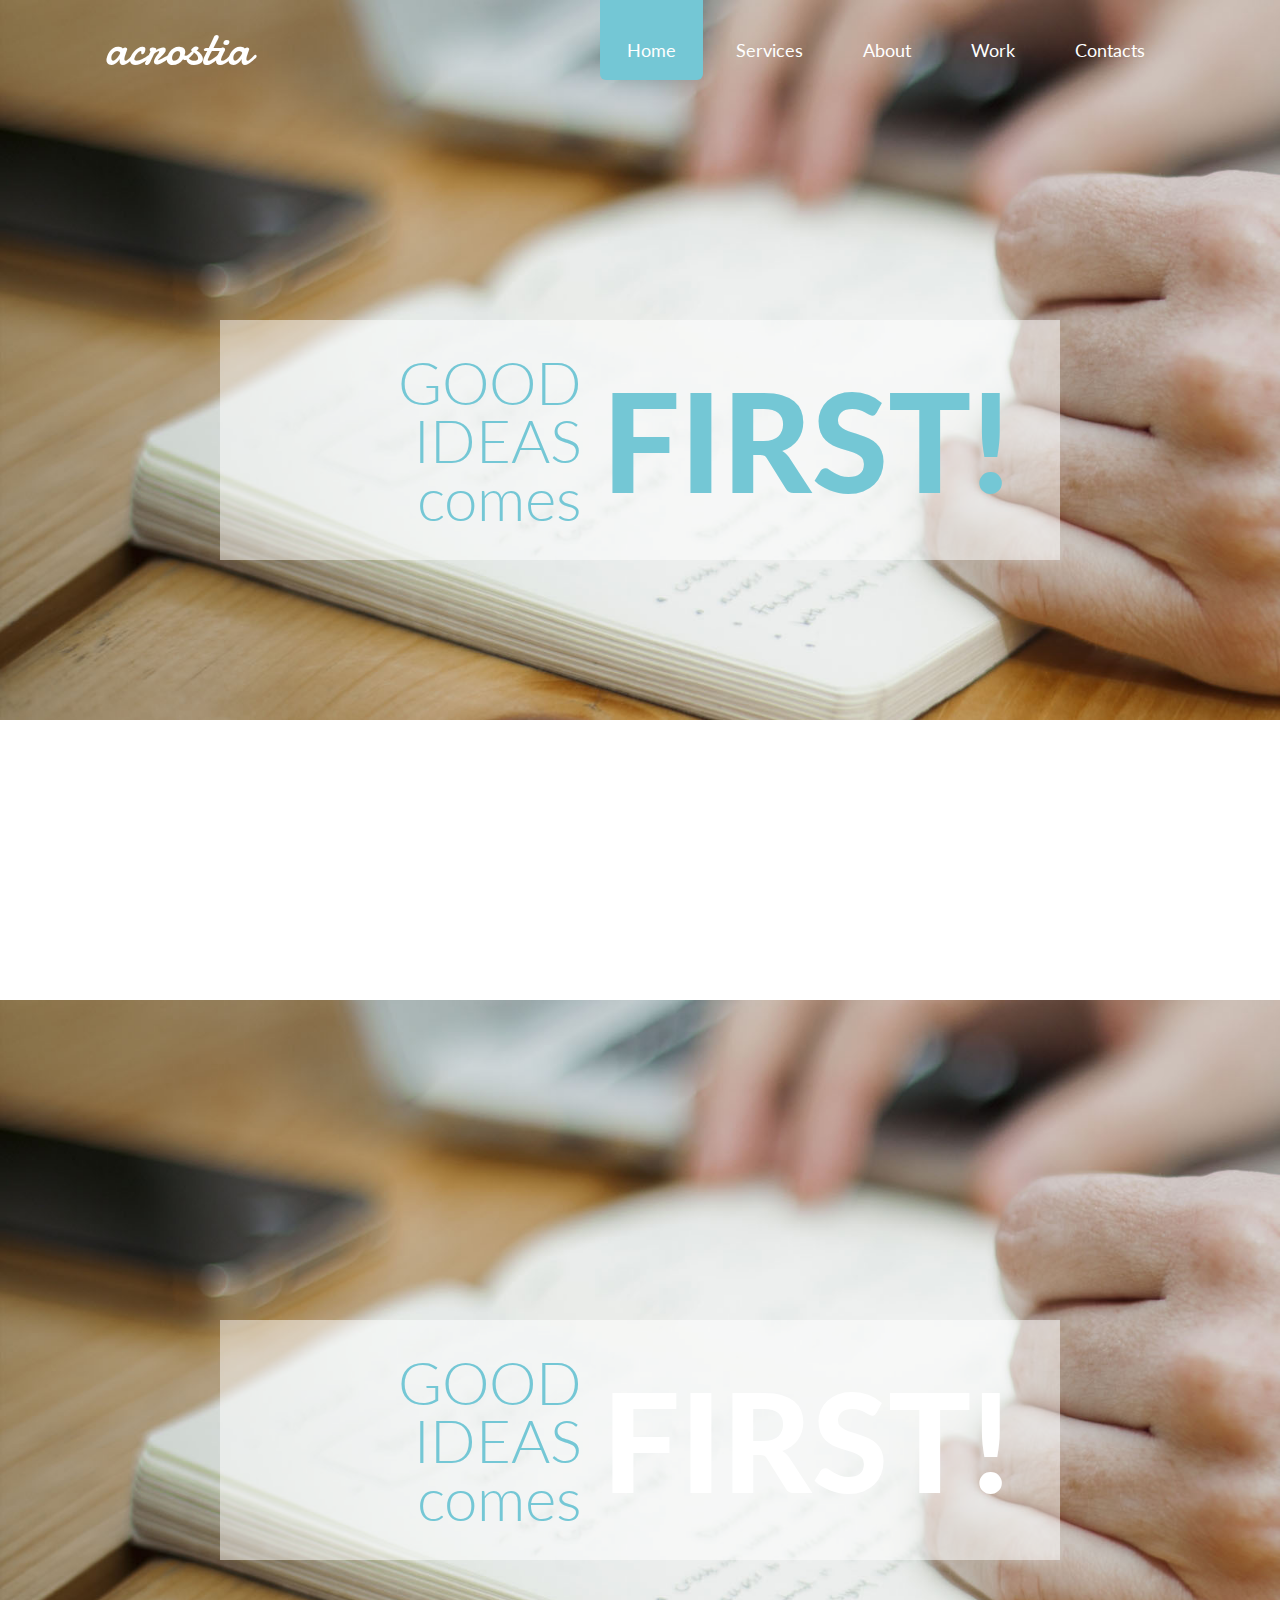
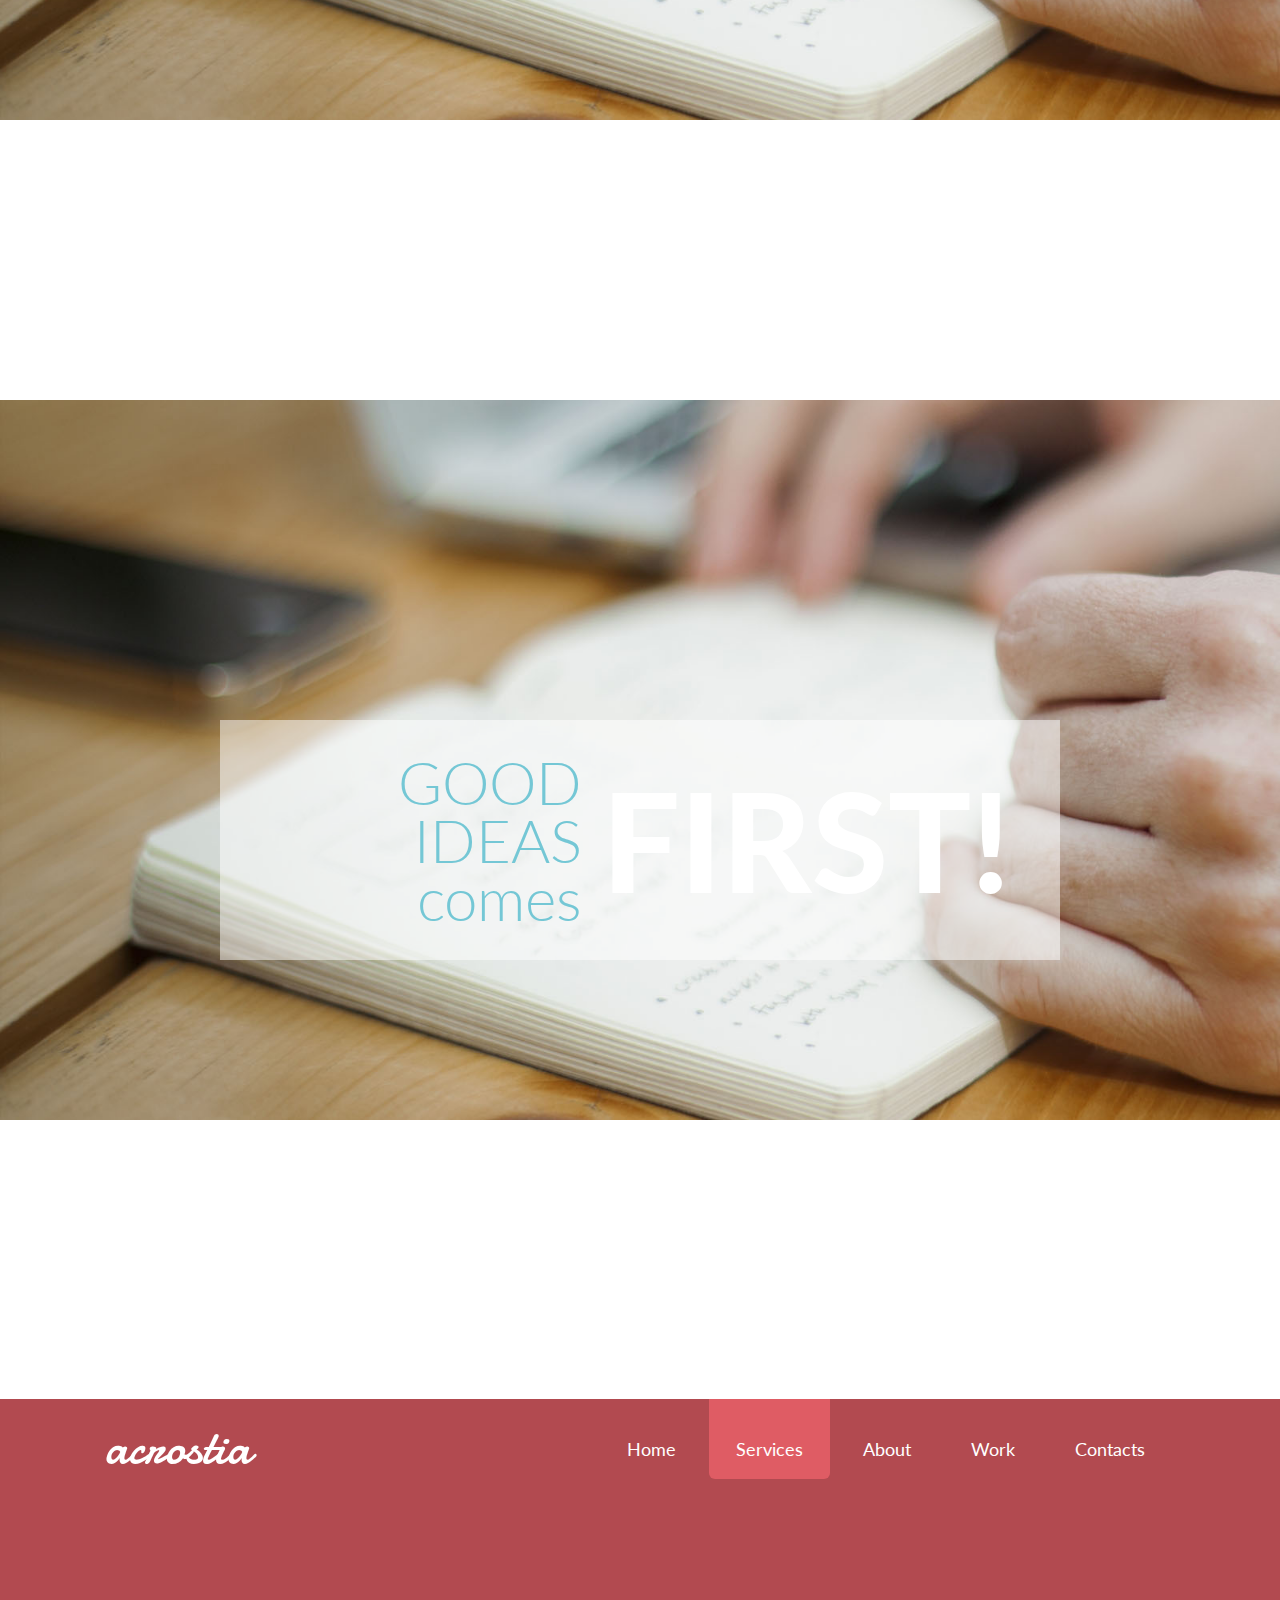
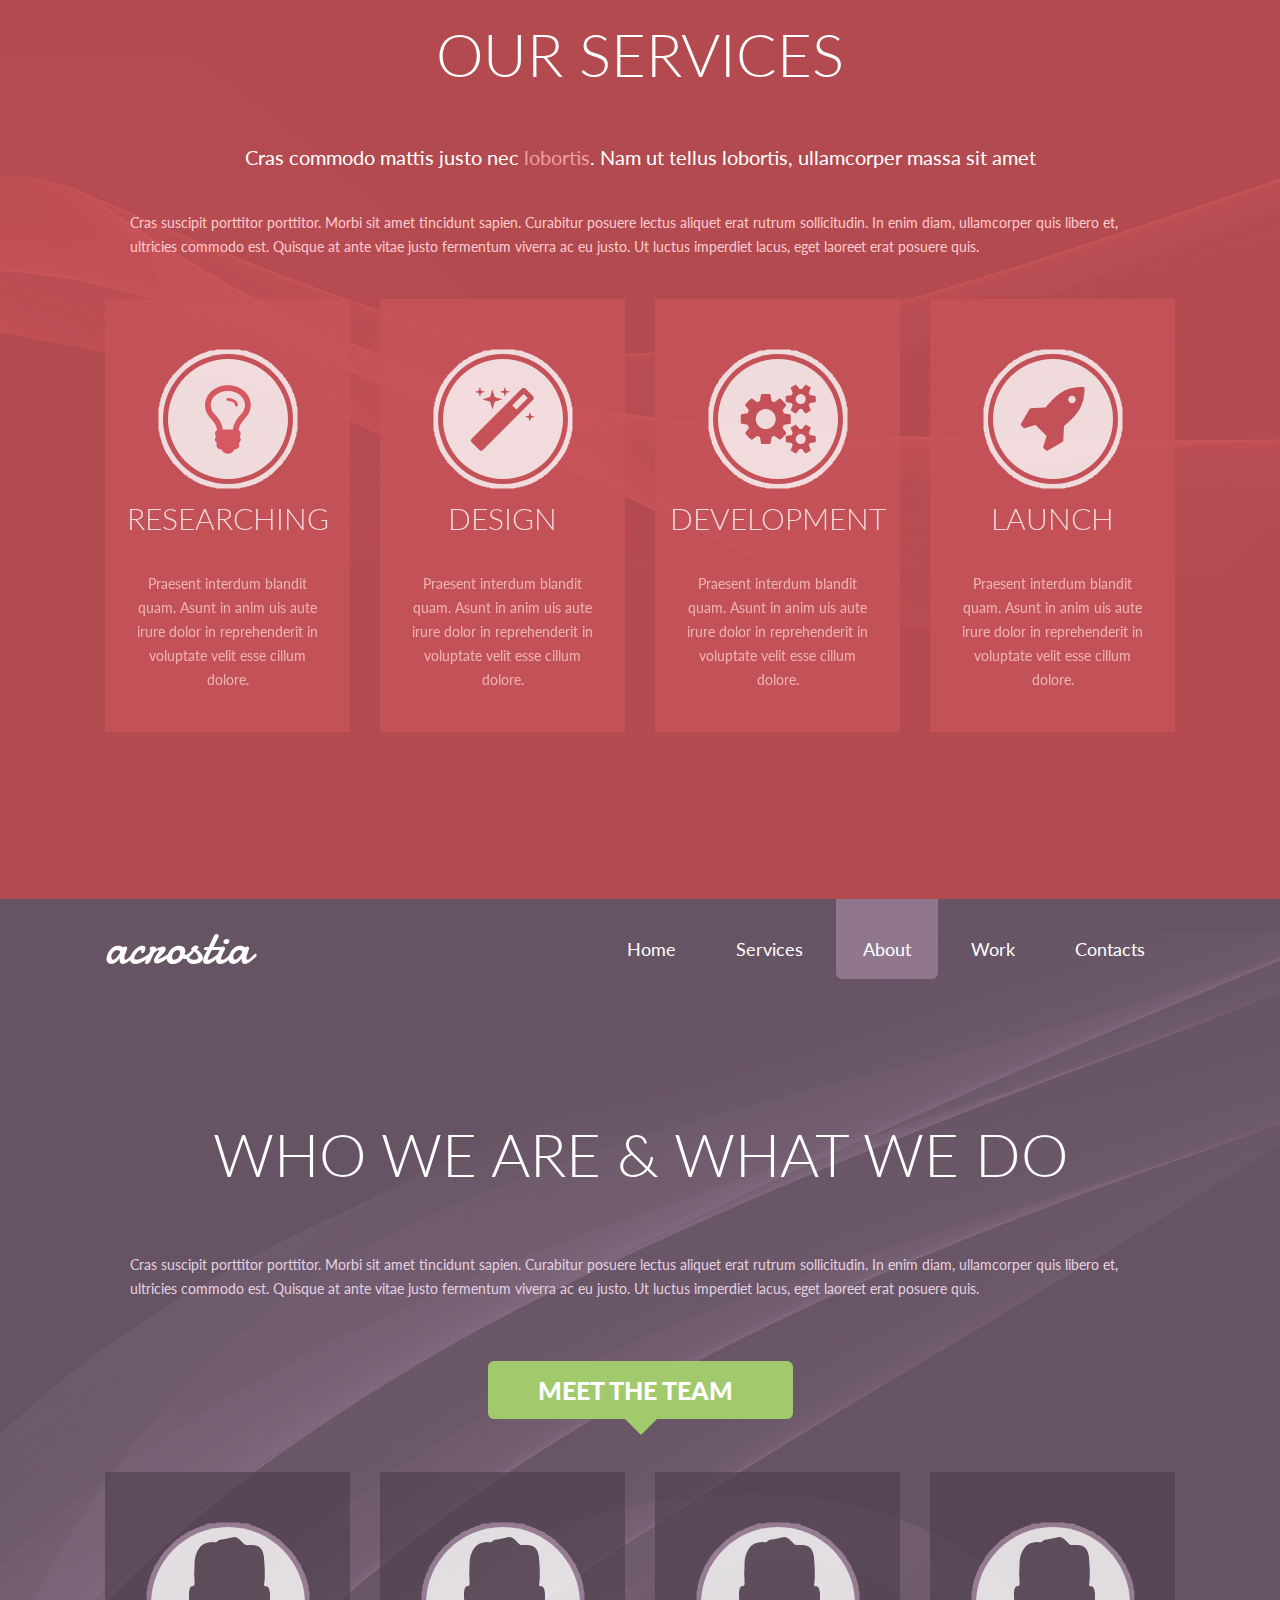
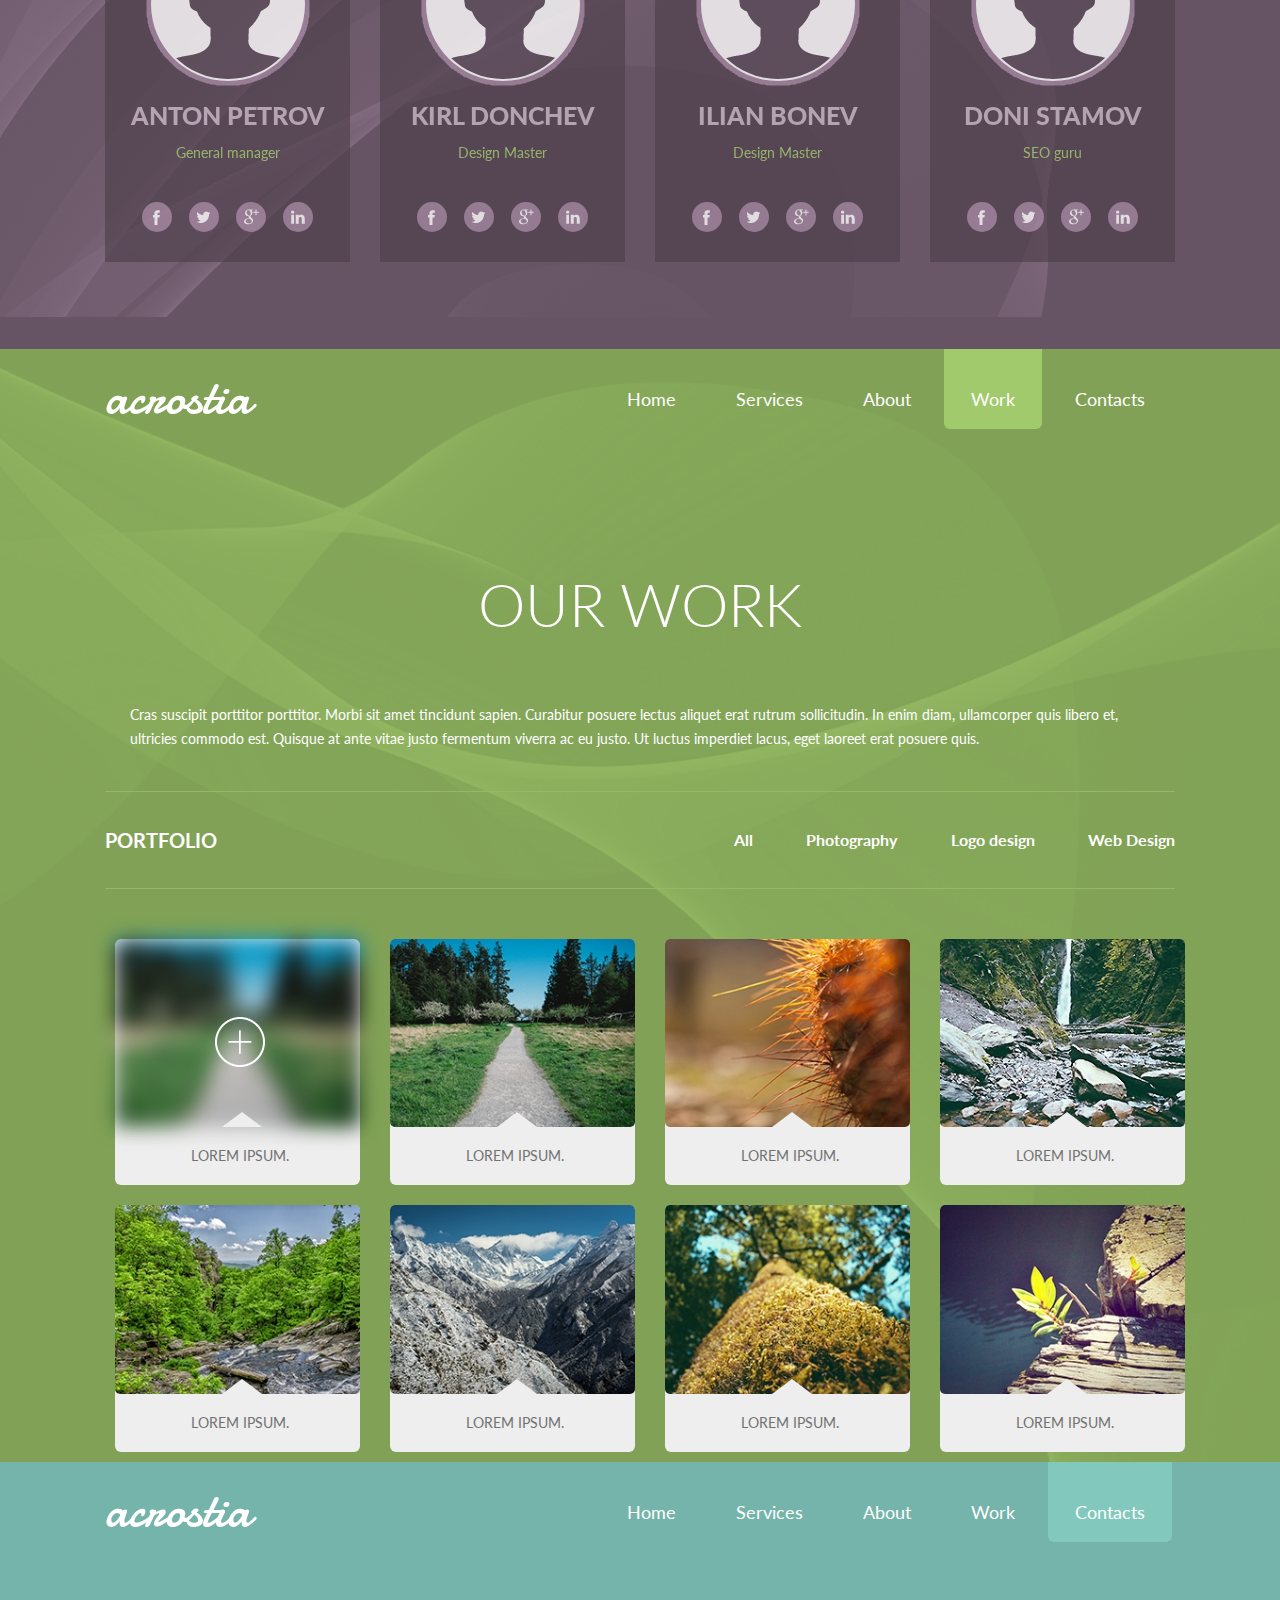
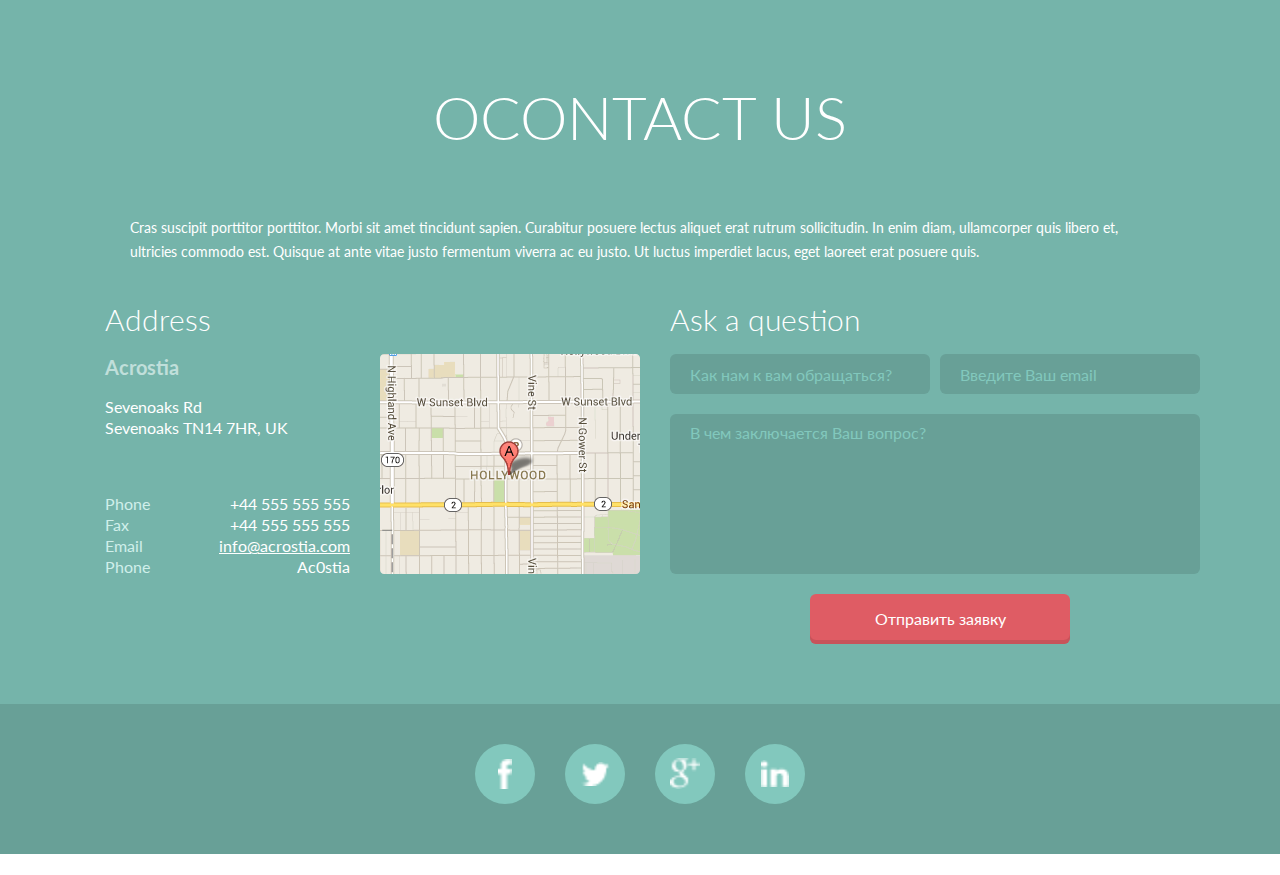
==== index.html @ b00eacca "fist commit" ====
<!doctype html>
<html lang="en">

<head>
    <meta charset="UTF-8">
    <meta name="viewport"
        content="width=device-width, user-scalable=no, initial-scale=1.0, maximum-scale=1.0, minimum-scale=1.0">
    <meta http-equiv="X-UA-Compatible" content="ie=edge">
    <title>Document</title>
    <link rel="stylesheet" href="libs/normalize.css">
    <link rel="stylesheet" href="libs/bootstrap-grid.min.css">
    <link href="https://fonts.googleapis.com/css?family=Damion|Lato:300,400,700,900&display=swap" rel="stylesheet">
    <link rel="stylesheet" href="libs/slick-theme.css">
    <link rel="stylesheet" href="libs/slick.css">
    <!--<link rel="stylesheet" href="libs/bootstrap.min.css">-->
    <link rel="stylesheet" href="css/style.css">
</head>

<body>
    <div class="container container-hero">
        <navbar>
            <div class="logo">acrostia</div>
            <ul class="nav">
                <li class="active1"><a href="" onclick="scrollToThe ('#hero')">Home</a></li>
                <li><a href="" onclick="scrollToThe ('#services')">Services</a></li>
                <li><a href="" onclick="scrollToThe ('#about')">About</a></li>
                <li><a href="" onclick="scrollToThe ('#works')">Work</a></li>
                <li><a href="" onclick="scrollToThe ('#contacts')">Contacts</a></li>
            </ul>
        </navbar>
    </div>
    <div class="carousel">
        <div class="hero" id="hero">
            <div class="container hero-desc-wrap">
                <div class="hero-desc">
                    <div class="hero-desc__left">GOOD IDEAS <br> comes</div>
                    <div class="hero-desc__right" style="color: #74c7d5">FIRST!</div>
                </div>
            </div>
        </div>
        <div class="hero">
            <div class="container hero-desc-wrap">
                <div class="hero-desc">
                    <div class="hero-desc__left">GOOD IDEAS <br> comes</div>
                    <div class="hero-desc__right">FIRST!</div>
                </div>
            </div>
        </div>
        <div class="hero">
            <div class="container hero-desc-wrap">
                <div class="hero-desc">
                    <div class="hero-desc__left">GOOD IDEAS <br> comes</div>
                    <div class="hero-desc__right">FIRST!</div>
                </div>
            </div>
        </div>
    </div>
    </div>
    <section class="services" id="services">
        <div class="container">
            <navbar>
                <div class="logo">acrostia</div>
                <ul class="nav">
                    <li><a href="" onclick="scrollToThe ('#hero')">Home</a></li>
                    <li class="active"><a href="" onclick="scrollToThe ('#services')">Services</a></li>
                    <li><a href="" onclick="scrollToThe ('#about')">About</a></li>
                    <li><a href="" onclick="scrollToThe ('#works')">Work</a></li>
                    <li><a href="" onclick="scrollToThe ('#contacts')">Contacts</a></li>
                </ul>
            </navbar>
        </div>
        <div class="container">
            <div class="section-desc">
                <h1>OUR SERVICES</h1>
                <h3> Cras commodo mattis justo nec <span>lobortis</span>. Nam ut tellus lobortis, ullamcorper massa sit amet
                </h3>
                <p>Cras suscipit porttitor porttitor. Morbi sit amet tincidunt sapien. Curabitur posuere lectus aliquet erat
                    rutrum sollicitudin. In enim diam, ullamcorper quis libero et, ultricies commodo est. Quisque at ante
                    vitae
                    justo fermentum viverra ac eu justo. Ut luctus imperdiet lacus, eget laoreet erat posuere quis.
                </p>
            </div>
            <div class="row">
                <div class="wrap col-sm-3">
                    <div class="serivse-item">
                        <img src="img/lamp.png" alt="lamp">
                        <h2>Researching</h2>
                        <p>Praesent interdum blandit quam. Asunt in anim uis aute irure dolor in reprehenderit in voluptate
                            velit
                            esse
                            cillum dolore.
                        </p>
                    </div>
                </div>
                <div class="wrap col-sm-3">
                    <div class="serivse-item">
                        <img src="img/magic-wand.png" alt="wand">
                        <h2>DESIGN</h2>
                        <p>Praesent interdum blandit quam. Asunt in anim uis aute irure dolor in reprehenderit in voluptate
                            velit
                            esse
                            cillum dolore.
                        </p>
                    </div>
                </div>
                <div class="wrap col-sm-3">
                    <div class="serivse-item">
                        <img src="img/gear.png" alt="gear">
                        <h2>Development</h2>
                        <p>Praesent interdum blandit quam. Asunt in anim uis aute irure dolor in reprehenderit in voluptate
                            velit
                            esse
                            cillum dolore.
                        </p>
                    </div>
                </div>
                <div class="wrap col-sm-3">
                    <div class="serivse-item">
                        <img src="img/rocket.png" alt="rocket">
                        <h2>launch</h2>
                        <p>Praesent interdum blandit quam. Asunt in anim uis aute irure dolor in reprehenderit in voluptate
                            velit
                            esse
                            cillum dolore.
                        </p>
                    </div>
                </div>
            </div>
        </div>
    </section>
    <section class="about" id="about">
        <div class="container">
            <navbar>
                <div class="logo">acrostia</div>
                <ul class="nav">
                    <li><a href="" onclick="scrollToThe ('#hero')">Home</a></li>
                    <li><a href="" onclick="scrollToThe ('#services')">Services</a></li>
                    <li class="active"><a href="" onclick="scrollToThe ('#about')">About</a></li>
                    <li><a href="" onclick="scrollToThe ('#works')">Work</a></li>
                    <li><a href="" onclick="scrollToThe ('#contacts')">Contacts</a></li>
                </ul>
            </navbar>
        </div>
        <div class="container">
            <div class="section-desc">
                <h1>Who we are & what we do</h1>
                <p>Cras suscipit porttitor porttitor. Morbi sit amet tincidunt sapien. Curabitur posuere lectus aliquet erat
                    rutrum sollicitudin. In enim diam, ullamcorper quis libero et, ultricies commodo est. Quisque at ante
                    vitae justo fermentum viverra ac eu justo. Ut luctus imperdiet lacus, eget laoreet erat posuere quis.
                </p>
                <div class="meet">Meet the team</div>
            </div>
            <div class="row">
                <div class="wrap col-sm-3">
                    <div class="serivse-item service-item-about">
                        <div class="guy-img"></div>
                        <h2>Anton Petrov</h2>
                        <span class="role">General manager</span>
                        <div class="link-wrap">
                            <a href="">
                                <div class="link-item facebook"><img src="img/facebook.png" alt=""></div>
                            </a>
                            <a href="">
                                <div class="link-item twit"><img src="img/twit.png" alt=""></div>
                            </a>
                            <a href="">
                                <div class="link-item ggp"><img src="img/ggp.png" alt=""></div>
                            </a>
                            <a href="">
                                <div class="link-item lin"><img src="img/lin.png" alt=""></div>
                            </a>
                        </div>
                    </div>
                </div>
                <div class="wrap col-sm-3">
                    <div class="serivse-item service-item-about">
                        <div class="guy-img"></div>
                        <h2>Kirl DONCHEV</h2>
                        <span class="role">Design Master</span>
                        <div class="link-wrap">
                            <a href="">
                                <div class="link-item facebook"><img src="img/facebook.png" alt=""></div>
                            </a>
                            <a href="">
                                <div class="link-item twit"><img src="img/twit.png" alt=""></div>
                            </a>
                            <a href="">
                                <div class="link-item ggp"><img src="img/ggp.png" alt=""></div>
                            </a>
                            <a href="">
                                <div class="link-item lin"><img src="img/lin.png" alt=""></div>
                            </a>
                        </div>
                    </div>
                </div>
                <div class="wrap col-sm-3">
                    <div class="serivse-item service-item-about">
                        <div class="guy-img"></div>
                        <h2>Ilian Bonev</h2>
                        <span class="role">Design Master</span>
                        <div class="link-wrap">
                            <a href="">
                                <div class="link-item facebook"><img src="img/facebook.png" alt=""></div>
                            </a>
                            <a href="">
                                <div class="link-item twit"><img src="img/twit.png" alt=""></div>
                            </a>
                            <a href="">
                                <div class="link-item ggp"><img src="img/ggp.png" alt=""></div>
                            </a>
                            <a href="">
                                <div class="link-item lin"><img src="img/lin.png" alt=""></div>
                            </a>
                        </div>
                    </div>
                </div>
                <div class="wrap col-sm-3">
                    <div class="serivse-item service-item-about">
                        <div class="guy-img"></div>
                        <h2>Doni Stamov</h2>
                        <span class="role">SEO guru</span>
                        <div class="link-wrap">
                            <a href="">
                                <div class="link-item facebook"><img src="img/facebook.png" alt=""></div>
                            </a>
                            <a href="">
                                <div class="link-item twit"><img src="img/twit.png" alt=""></div>
                            </a>
                            <a href="">
                                <div class="link-item ggp"><img src="img/ggp.png" alt=""></div>
                            </a>
                            <a href="">
                                <div class="link-item lin"><img src="img/lin.png" alt=""></div>
                            </a>
                        </div>
                    </div>
                </div>
            </div>
        </div>
    </section>
    <section class="works" id="works">
        <div class="container">
            <navbar>
                <div class="logo">acrostia</div>
                <ul class="nav">
                    <li><a href="" onclick="scrollToThe ('#hero')">Home</a></li>
                    <li><a href="" onclick="scrollToThe ('#services')">Services</a></li>
                    <li><a href="" onclick="scrollToThe ('#about')">About</a></li>
                    <li class="active"><a href="" onclick="scrollToThe ('#works')">Work</a></li>
                    <li><a href="" onclick="scrollToThe ('#contacts')">Contacts</a></li>
                </ul>
            </navbar>
            <div class="section-desc">
                <h1>our work</h1>
                <p>Cras suscipit porttitor porttitor. Morbi sit amet tincidunt sapien. Curabitur posuere lectus aliquet erat
                    rutrum sollicitudin. In enim diam, ullamcorper quis libero et, ultricies commodo est. Quisque at ante
                    vitae justo fermentum viverra ac eu justo. Ut luctus imperdiet lacus, eget laoreet erat posuere quis.
                </p>
            </div>
            <div class="line"></div>
            <div class="examples">
                <span>PORTFOLIO</span>
                <ul class="category-wrap">
                    <li class="category-item"><a href=""></a> All</li>
                    <li class="category-item">Photography</li>
                    <li class="category-item">Logo design</li>
                    <li class="category-item">Web Design</li>
                </ul>
            </div>
            <div class="line line-end"></div>
            <div class="photo-ex">
                <div class="row">
                    <div class="col-md-3">
                        <div class="work hover">
                            <img src="img/p-work-1.jpg" alt="">
                            <div class="plus">
                                <a href="">
                                    <img src="img/round.png" alt="">
                                </a>
                            </div>
                            <div class="name"><span>Lorem ipsum.</span></div>
                        </div>
                    </div>
                    <div class="col-md-3">
                        <div class="work">
                            <img src="img/p-work-2.jpg" alt="">
                            <div class="name"><span>Lorem ipsum.</span></div>
                        </div>
                    </div>
                    <div class="col-md-3">
                        <div class="work">
                            <img src="img/p-work-3.jpg" alt="">
                            <div class="name"><span>Lorem ipsum.</span></div>
                        </div>
                    </div>
                    <div class="col-md-3">
                        <div class="work">
                            <img src="img/p-work-4.jpg" alt="">
                            <div class="name"><span>Lorem ipsum.</span></div>
                        </div>
                    </div>
                    <div class="col-md-3">
                        <div class="work">
                            <img src="img/p-work-5.jpg" alt="">
                            <div class="name"><span>Lorem ipsum.</span></div>
                        </div>
                    </div>
                    <div class="col-md-3">
                        <div class="work">
                            <img src="img/p-work-6.jpg" alt="">
                            <div class="name"><span>Lorem ipsum.</span></div>
                        </div>
                    </div>
                    <div class="col-md-3">
                        <div class="work">
                            <img src="img/p-work-7.jpg" alt="">
                            <div class="name"><span>Lorem ipsum.</span></div>
                        </div>
                    </div>
                    <div class="col-md-3">
                        <div class="work">
                            <img src="img/p-work-8.jpg" alt="">
                            <div class="name"><span>Lorem ipsum.</span></div>
                        </div>
                    </div>
                </div>
            </div>
        </div>
    </section>
    <section class="contacts" id="contacts">
        <div class="container">
            <navbar>
                <div class="logo">acrostia</div>
                <ul class="nav">
                    <li><a href="" onclick="scrollToThe ('#hero')">Home</a></li>
                    <li><a href="" onclick="scrollToThe ('#services')">Services</a></li>
                    <li><a href="" onclick="scrollToThe ('#about')">About</a></li>
                    <li><a href="" onclick="scrollToThe ('#works')">Work</a></li>
                    <li class="active" onclick="scrollToThe ('#contacts')"><a href="">Contacts</a></li>
                </ul>
            </navbar>
            <div class="section-desc">
                <h1>oCONTACT US</h1>
                <p>Cras suscipit porttitor porttitor. Morbi sit amet tincidunt sapien. Curabitur posuere lectus aliquet erat
                    rutrum sollicitudin. In enim diam, ullamcorper quis libero et, ultricies commodo est. Quisque at ante
                    vitae justo fermentum viverra ac eu justo. Ut luctus imperdiet lacus, eget laoreet erat posuere quis.
                </p>
            </div>
            <div class="row contacts">
                <div class="col-md-3 address">
                    <span>Address</span>
                    <div class="country">Acrostia</div>
                    <div class="main-add">Sevenoaks Rd <br> Sevenoaks TN14 7HR, UK</div>
                    <div class="non-soc">
                        <div class="item">
                            <div class="non-soc-name">Phone</div>
                            <div class="non-soc-value"><a href="tel:+44555555555">+44 555 555 555</a></div>
                        </div>

                        <div class="item">
                            <div class="non-soc-name">Fax</div>
                            <div class="non-soc-value"><a href="tel:+44555555555">+44 555 555 555</a></div>
                        </div>
                        <div class="item">
                            <div class="non-soc-name">Email</div>
                            <div class="non-soc-value emailkek"><a href="mailto:info@acrostia.com">info@acrostia.com</a></div>
                        </div>
                        <div class="item">
                            <div class="non-soc-name">Phone</div>
                            <div class="non-soc-value">Ac0stia</div>
                        </div>
                    </div>
                </div>
                <div class="col-md-3 map"><img src="img/map.png" alt=""></div>

                <div class="col-md-6 form">
                    <!-- Hidden Required Fields -->
                    <input type="hidden" name="project_name" value="Заявка">
                    <input type="hidden" name="admin_email" value="bobisdacool1@yandex.ru">
                    <input type="hidden" name="form_subject" value="Form Subject">
                    <!-- END Hidden Required Fields -->
                    <label for="form">Ask a question</label>
                    <form onsubmit="return false;" name="form" id="form">
                        <div class="two">
                            <input required type="text" class="form-field" name="Name" placeholder="Как нам к вам обращаться?">
                            <input required type="email" class="form-field" name="Email" placeholder="Введите Ваш email">
                        </div>
                        <textarea required class="form-field textarea" name="ques" id="ques" cols="41" rows="10" placeholder="В чем заключается Ваш вопрос?"></textarea>
                        <button class="form-button"><span class="text-button">Отправить заявку</span></button>
                    </form>
                </div>
            </div>
        </div>
    </section>
    <footer class="footer" id="footer">
        <div class="link-wrap">
            <a href="">
                <div class="link-item facebook"><img src="img/facebook.png" alt=""></div>
            </a>
            <a href="">
                <div class="link-item twit"><img src="img/twit.png" alt=""></div>
            </a>
            <a href="">
                <div class="link-item ggp"><img src="img/ggp.png" alt=""></div>
            </a>
            <a href="">
                <div class="link-item lin"><img src="img/lin.png" alt=""></div>
            </a>
        </div>
    </footer>
    <script type="text/javascript" src="libs/jquery-3.4.1.min.js"></script>
    <!--<script type="text/javascript" src="libs/bootstrap.min.js"></script>-->
    <script type="text/javascript" src="libs/slick.min.js"></script>
    <script type="text/javascript" src="js/script.js"></script>
</body>

</html>
---- css/style.css ----
a {
  text-decoration: none;
}

.container-fluid {
  margin: 0;
  padding: 0;
}

li {
  list-style: none;
}

* {
  color: #fff;
}

.section-desc {
  margin-top: 130px;
  margin-bottom: 46px;
  display: -webkit-box;
  display: -ms-flexbox;
  display: flex;
  -webkit-box-pack: center;
      -ms-flex-pack: center;
          justify-content: center;
  -webkit-box-align: center;
      -ms-flex-align: center;
          align-items: center;
  -webkit-box-orient: vertical;
  -webkit-box-direction: normal;
      -ms-flex-direction: column;
          flex-direction: column;
}

.serivse-item {
  background-color: #c8535a;
  opacity: 0.8;
  display: -webkit-box;
  display: -ms-flexbox;
  display: flex;
  -webkit-box-orient: vertical;
  -webkit-box-direction: normal;
      -ms-flex-direction: column;
          flex-direction: column;
  -webkit-box-pack: center;
      -ms-flex-pack: center;
          justify-content: center;
  -webkit-box-align: center;
      -ms-flex-align: center;
          align-items: center;
  text-align: center;
  padding: 0;
  margin-bottom: 130px;
}

.serivse-item img {
  margin-top: 50px;
}

.serivse-item h2 {
  margin: 0;
  font-size: 30px;
  font-weight: 300;
  line-height: 58px;
  text-transform: uppercase;
}

section {
  position: relative;
  bottom: 21px;
}

section h1 {
  text-transform: uppercase;
  font-size: 60px;
  font-weight: 300;
  line-height: 58px;
  margin: 0;
  padding: 0;
  margin-bottom: 45px;
}

section p {
  color: #ffcccf;
  font-size: 14px;
  line-height: 24px;
  font-size: 14px;
  margin: 25px 25px 40px 25px;
}

.container {
  width: 1100px;
  margin: auto;
}

* {
  font-family: 'Lato', sans-serif;
}

navbar {
  display: -webkit-box;
  display: -ms-flexbox;
  display: flex;
  -webkit-box-pack: justify;
      -ms-flex-pack: justify;
          justify-content: space-between;
  -webkit-box-align: center;
      -ms-flex-align: center;
          align-items: center;
}

.logo {
  font-family: 'Damion', cursive;
  font-size: 50px;
  font-weight: 400;
  line-height: 60px;
  color: #ffffff;
}

.nav {
  display: -webkit-box;
  display: -ms-flexbox;
  display: flex;
  -webkit-box-pack: center;
      -ms-flex-pack: center;
          justify-content: center;
  -webkit-box-align: center;
      -ms-flex-align: center;
          align-items: center;
  padding: 9px 0 0 0;
}

.nav li {
  font-size: 18px;
  line-height: 60px;
  font-weight: 400;
}

.container-hero {
  z-index: 999;
  position: absolute;
  left: 0;
  right: 0;
  margin: auto;
  height: 20px;
}

.nav li {
  -webkit-transition: 0.3s;
  transition: 0.3s;
  border-bottom-left-radius: 6px;
  border-bottom-right-radius: 6px;
  padding: 100px 27px 0 27px;
  margin: 0 3px;
  margin-top: -25px;
  padding-top: 20px;
}

.nav .active1, .nav li:hover:nth-child(1) {
  background-color: #74c7d5;
}

.nav .active2, .nav li:hover:nth-child(2) {
  background-color: #df5c64;
}

.nav .active3, .nav li:hover:nth-child(3) {
  background-color: #91778e;
}

.nav .active4, .nav li:hover:nth-child(4) {
  background-color: #a1ca6c;
}

.nav .active5, .nav li:hover:nth-child(5) {
  background-color: #82c8bd;
}

.hero {
  height: 1000px;
  width: 100%;
  background: url("../img/hero-bg.jpg") no-repeat;
  background-size: 100%;
}

.active-hero {
  background-color: #74c7d5;
}

.hero-desc {
  padding: 33px 50px;
  margin-top: 320px;
  width: 840px;
  display: -webkit-box;
  display: -ms-flexbox;
  display: flex;
  -webkit-box-pack: center;
      -ms-flex-pack: center;
          justify-content: center;
  -webkit-box-align: center;
      -ms-flex-align: center;
          align-items: center;
  background-color: rgba(255, 255, 255, 0.5);
}

.hero-desc-wrap {
  display: -webkit-box;
  display: -ms-flexbox;
  display: flex;
  -webkit-box-pack: center;
      -ms-flex-pack: center;
          justify-content: center;
  -webkit-box-align: center;
      -ms-flex-align: center;
          align-items: center;
  color: #74c7d5 !important;
}

.hero-desc__left {
  text-align: right;
  line-height: 58px;
  font-size: 60px;
  font-weight: 300;
  margin-right: 20px;
  color: #74c7d5 !important;
}

.hero-desc__right {
  text-transform: uppercase;
  line-height: 138.48px;
  font-weight: 900;
  font-size: 138px;
}

.slick-arrow {
  z-index: 90;
  font-size: 50px;
}

.slick-prev:before, .slick-next:before {
  position: relative;
  font-size: 50px;
  height: auto;
  width: auto;
}

.slick-prev:before {
  left: 50px;
}

.slick-next:before {
  right: 70px;
}

.slick-dots li button::before {
  font-size: 30px;
  color: rgba(68, 68, 68, 0.7);
}

.slick-dots li button:hover:before,
.slick-dots li button:focus:before {
  color: #74c7d5;
}

.slick-dots li.slick-active button:before {
  color: #74c7d5;
}

.slick-dots {
  position: relative;
  bottom: 180px;
}

.slick-dots li {
  margin: 0px 20px;
}

.slick-dotted.slick-slider {
  margin-bottom: 0;
}

#services {
  height: 1100px;
  background-color: #b24a50;
  background-image: url(../img/services-bg.png);
  background-repeat: no-repeat;
  background-position: center;
  position: relative;
  bottom: 21px;
}

#services h3 {
  margin: 0;
  padding: 0;
  font-size: 20px;
  font-weight: 400;
  line-height: 58px;
}

#services span {
  color: #ec9da2;
}

#services navbar {
  margin-top: 20px;
}

#services .active {
  background-color: #df5c64;
}

.row {
  display: -webkit-box;
  display: -ms-flexbox;
  display: flex;
}

.about {
  height: 1050px;
  background-color: #665464;
  background-image: url(../img/about-bg.png);
  background-repeat: no-repeat;
  background-position: center;
  position: relative;
  bottom: 21px;
}

.about .active {
  background-color: #91778e;
}

.about h1 {
  text-transform: uppercase;
  font-size: 60px;
  font-weight: 300;
  line-height: 58px;
  margin: 0;
  padding: 0;
  margin-bottom: 45px;
}

.about h3 {
  margin: 0;
  padding: 0;
  font-size: 20px;
  font-weight: 400;
  line-height: 58px;
}

.about p {
  color: #e6d1e3;
  line-height: 24px;
  font-size: 14px;
  font-weight: 400;
  margin-bottom: 60px;
}

.service-item-about {
  background-color: rgba(77, 63, 75, 0.8);
}

.meet::after {
  position: relative;
  content: '';
  width: 0;
  height: 0;
  border: 30px solid transparent;
  border-top-color: #a1ca6c;
  top: 60px;
  right: 122px;
}

.section-desc {
  margin-bottom: 0;
}

.meet {
  border-radius: 6px;
  padding-left: 50px;
  background-color: #a1ca6c;
  font-size: 25px;
  font-weight: 900;
  line-height: 58px;
  text-align: center;
  text-transform: uppercase;
  margin: 0 auto;
  margin-bottom: 53px;
}

#about h2 {
  text-transform: uppercase;
  line-height: 58px;
  font-weight: 900;
  font-size: 25px;
  color: #c7b6c5;
  -webkit-transition: 0.3s;
  transition: 0.3s;
}

#about .guy-img {
  top: 50px;
  width: 164px;
  height: 164px;
  background-image: url("../img/guy-passive.png");
  background-repeat: no-repeat;
  background-size: auto;
  background-position: center;
  z-index: 2;
  -webkit-transition: 0.3s;
  transition: 0.3s;
}

#about .twit:hover {
  background-color: #74c7d5;
}

#about .ggp:hover {
  background-color: #df5c64;
}

#about .lin:hover {
  background-color: #3e61af;
}

#about .facebook:hover {
  background-color: #4f689e;
}

#about .service-item-about:hover span {
  color: #ff8973;
}

#about .service-item-about:hover h2 {
  color: #fff;
}

#about .service-item-about:hover .guy-img {
  background-image: url("../img/guy-active.png");
}

.service-item-about {
  padding-top: 50px;
}

.service-item-about span {
  line-height: 58px;
  font-weight: 400;
  font-size: 14px;
  color: #a1ca6c;
  margin: 0 10px;
  position: relative;
  bottom: 20px;
  -webkit-transition: 0.3s;
  transition: 0.3s;
}

.service-item-about .link-wrap {
  width: 70%;
  display: -webkit-box;
  display: -ms-flexbox;
  display: flex;
  -webkit-box-pack: justify;
      -ms-flex-pack: justify;
          justify-content: space-between;
  -webkit-box-align: center;
      -ms-flex-align: center;
          align-items: center;
  margin-bottom: 30px;
}

.service-item-about .link-item {
  width: 30px;
  height: 30px;
  border-radius: 50%;
  background-color: #a1859e;
  display: -webkit-box;
  display: -ms-flexbox;
  display: flex;
  -webkit-box-pack: center;
      -ms-flex-pack: center;
          justify-content: center;
  -webkit-box-align: center;
      -ms-flex-align: center;
          align-items: center;
  text-align: center;
  -webkit-box-orient: vertical;
  -webkit-box-direction: normal;
      -ms-flex-direction: column;
          flex-direction: column;
  -webkit-transition: 0.3s;
  transition: 0.3s;
}

.service-item-about .link-item img {
  margin: 0;
}

.works {
  background-color: #81a256;
  background-image: url("../img/works-bg.png");
  min-height: 1050px;
  background-repeat: no-repeat;
  background-position: center;
  position: relative;
  bottom: 21px;
}

.works .active {
  background-color: #a1ca6c;
}

.works p {
  color: #fff;
}

.line {
  width: 100%;
  height: 1px;
  background-color: #94b963;
}

.examples {
  margin: 20px 0;
  display: -webkit-box;
  display: -ms-flexbox;
  display: flex;
  -webkit-box-align: center;
      -ms-flex-align: center;
          align-items: center;
  -webkit-box-pack: justify;
      -ms-flex-pack: justify;
          justify-content: space-between;
}

.examples span {
  text-transform: uppercase;
  font-size: 20px;
  line-height: 24px;
  font-weight: 700;
}

.category-wrap {
  width: 45%;
  display: -webkit-box;
  display: -ms-flexbox;
  display: flex;
  -webkit-box-pack: justify;
      -ms-flex-pack: justify;
          justify-content: space-between;
  -webkit-box-align: center;
      -ms-flex-align: center;
          align-items: center;
}

.category-item {
  font-size: 16px;
  font-weight: 700;
  line-height: 24px;
}

.photo-ex .work {
  margin: 10px;
  background-color: #fff;
  border-radius: 6px;
  display: -webkit-box;
  display: -ms-flexbox;
  display: flex;
  -webkit-box-orient: vertical;
  -webkit-box-direction: normal;
      -ms-flex-direction: column;
          flex-direction: column;
  -webkit-box-pack: center;
      -ms-flex-pack: center;
          justify-content: center;
  -webkit-box-align: center;
      -ms-flex-align: center;
          align-items: center;
  text-align: center;
  -ms-flex-line-pack: center;
      align-content: center;
  width: 100%;
  background-color: #eeeeee;
}

.photo-ex .work img {
  border-radius: 5px;
  max-width: 100%;
}

.photo-ex .work .name, .photo-ex .work span {
  color: #727272;
  font-size: 14px;
  font-weight: 400;
  line-height: 58px;
  text-align: center;
  text-transform: uppercase;
}

.photo-ex .work span {
  margin: 0 auto;
  text-align: center;
  position: relative;
  left: 22px;
}

.photo-ex .name::after {
  position: relative;
  content: '';
  width: 0;
  height: 0;
  border-bottom: 15px solid #eeeeee;
  border-left: 20px solid transparent;
  border-right: 20px solid transparent;
  bottom: 52px;
  right: 45px;
}

.work.hover img {
  -webkit-filter: blur(10px);
          filter: blur(10px);
}

.plus {
  z-index: 30;
  position: absolute;
  bottom: 125px;
  left: 125px;
}

.plus img {
  -webkit-filter: blur(0) !important;
          filter: blur(0) !important;
}

.line-end {
  margin-bottom: 40px;
}

.contacts {
  background-color: #75b4aa;
}

.contacts p {
  color: #fff;
}

.contacts .active {
  background-color: #82c8bd;
}

.item {
  width: 100%;
  display: -webkit-box;
  display: -ms-flexbox;
  display: flex;
  -webkit-box-pack: justify;
      -ms-flex-pack: justify;
          justify-content: space-between;
  -webkit-box-align: center;
      -ms-flex-align: center;
          align-items: center;
}

.form-field {
  border: none;
  border-radius: 6px;
  resize: none;
  background-color: #68a097;
  outline: none;
  outline-color: #fff;
  -webkit-transition: 0.3s;
  transition: 0.3s;
  width: 260px;
  height: 40px;
  margin: 0 10px 20px 0;
  color: #fff;
  padding-left: 20px;
}

.form-field:focus {
  color: #74c7d5;
  background-color: #fff;
}

.form-field::-webkit-input-placeholder {
  color: #82c8bd;
}

.form-field:-ms-input-placeholder {
  color: #82c8bd;
}

.form-field::-ms-input-placeholder {
  color: #82c8bd;
}

.form-field::placeholder {
  color: #82c8bd;
}

.two {
  display: -webkit-box;
  display: -ms-flexbox;
  display: flex;
  margin-top: 20px;
}

form {
  margin-left: 50px;
  display: -webkit-box;
  display: -ms-flexbox;
  display: flex;
  -webkit-box-pack: center;
      -ms-flex-pack: center;
          justify-content: center;
  -webkit-box-align: center;
      -ms-flex-align: center;
          align-items: center;
  -webkit-box-orient: vertical;
  -webkit-box-direction: normal;
      -ms-flex-direction: column;
          flex-direction: column;
}

.textarea {
  width: 530px;
  height: 160px;
  padding-top: 10px;
}

.textarea:focus {
  background-color: #fff;
}

.form-button {
  border: none;
  background-color: #df5c64;
  border-radius: 6px;
  -webkit-box-shadow: inset 0 -4px 0 rgba(178, 74, 80, 0.5);
          box-shadow: inset 0 -4px 0 rgba(178, 74, 80, 0.5);
  width: 260px;
  height: 50px;
}

.map {
  margin-top: 50px;
}

.form {
  height: 400px;
}

.form label {
  margin-left: 15px;
  line-height: 30px;
  font-weight: 300;
  font-size: 30px;
}

.address a {
  cursor: default;
}

.address span {
  line-height: 30px;
  font-weight: 300;
  font-size: 30px;
  margin-bottom: 25px;
}

.address .country {
  margin-top: 25px;
  margin-bottom: 20px;
  line-height: 16.8px;
  font-weight: 700;
  color: #c0dfda;
  font-size: 20px;
}

.address .main-add {
  line-height: 21px;
  font-weight: 400;
  font-size: 16px;
  margin-bottom: 55px;
}

.emailkek {
  text-decoration: underline;
}

.non-soc-name, .non-soc-value {
  color: #d0efea;
  font-size: 16px;
  font-weight: 400;
  line-height: 21px;
}

.non-soc-value {
  color: #ffffff;
}

.footer {
  height: 150px;
  width: 100%;
  background-color: #68a097;
  position: relative;
  bottom: 21px;
}

.footer .link-wrap {
  margin: 0 auto;
  width: 360px;
  padding-top: 40px;
  display: -webkit-box;
  display: -ms-flexbox;
  display: flex;
  -ms-flex-pack: distribute;
      justify-content: space-around;
  -webkit-box-align: center;
      -ms-flex-align: center;
          align-items: center;
  text-align: center;
}

.footer .link-item {
  background-color: #82c8bd;
  border-radius: 50%;
  height: 60px;
  width: 60px;
  display: -webkit-box;
  display: -ms-flexbox;
  display: flex;
  -webkit-box-pack: center;
      -ms-flex-pack: center;
          justify-content: center;
  -webkit-box-align: center;
      -ms-flex-align: center;
          align-items: center;
  text-align: center;
  -webkit-box-orient: vertical;
  -webkit-box-direction: normal;
      -ms-flex-direction: column;
          flex-direction: column;
}

.footer .twit img {
  width: 29px;
  height: 24px;
}

.footer .ggp img {
  width: 30px;
  height: 31px;
}

.footer .lin img {
  width: 28px;
  height: 27px;
}

.footer .facebook img {
  width: 14px;
  height: 30px;
}
/*# sourceMappingURL=style.css.map */
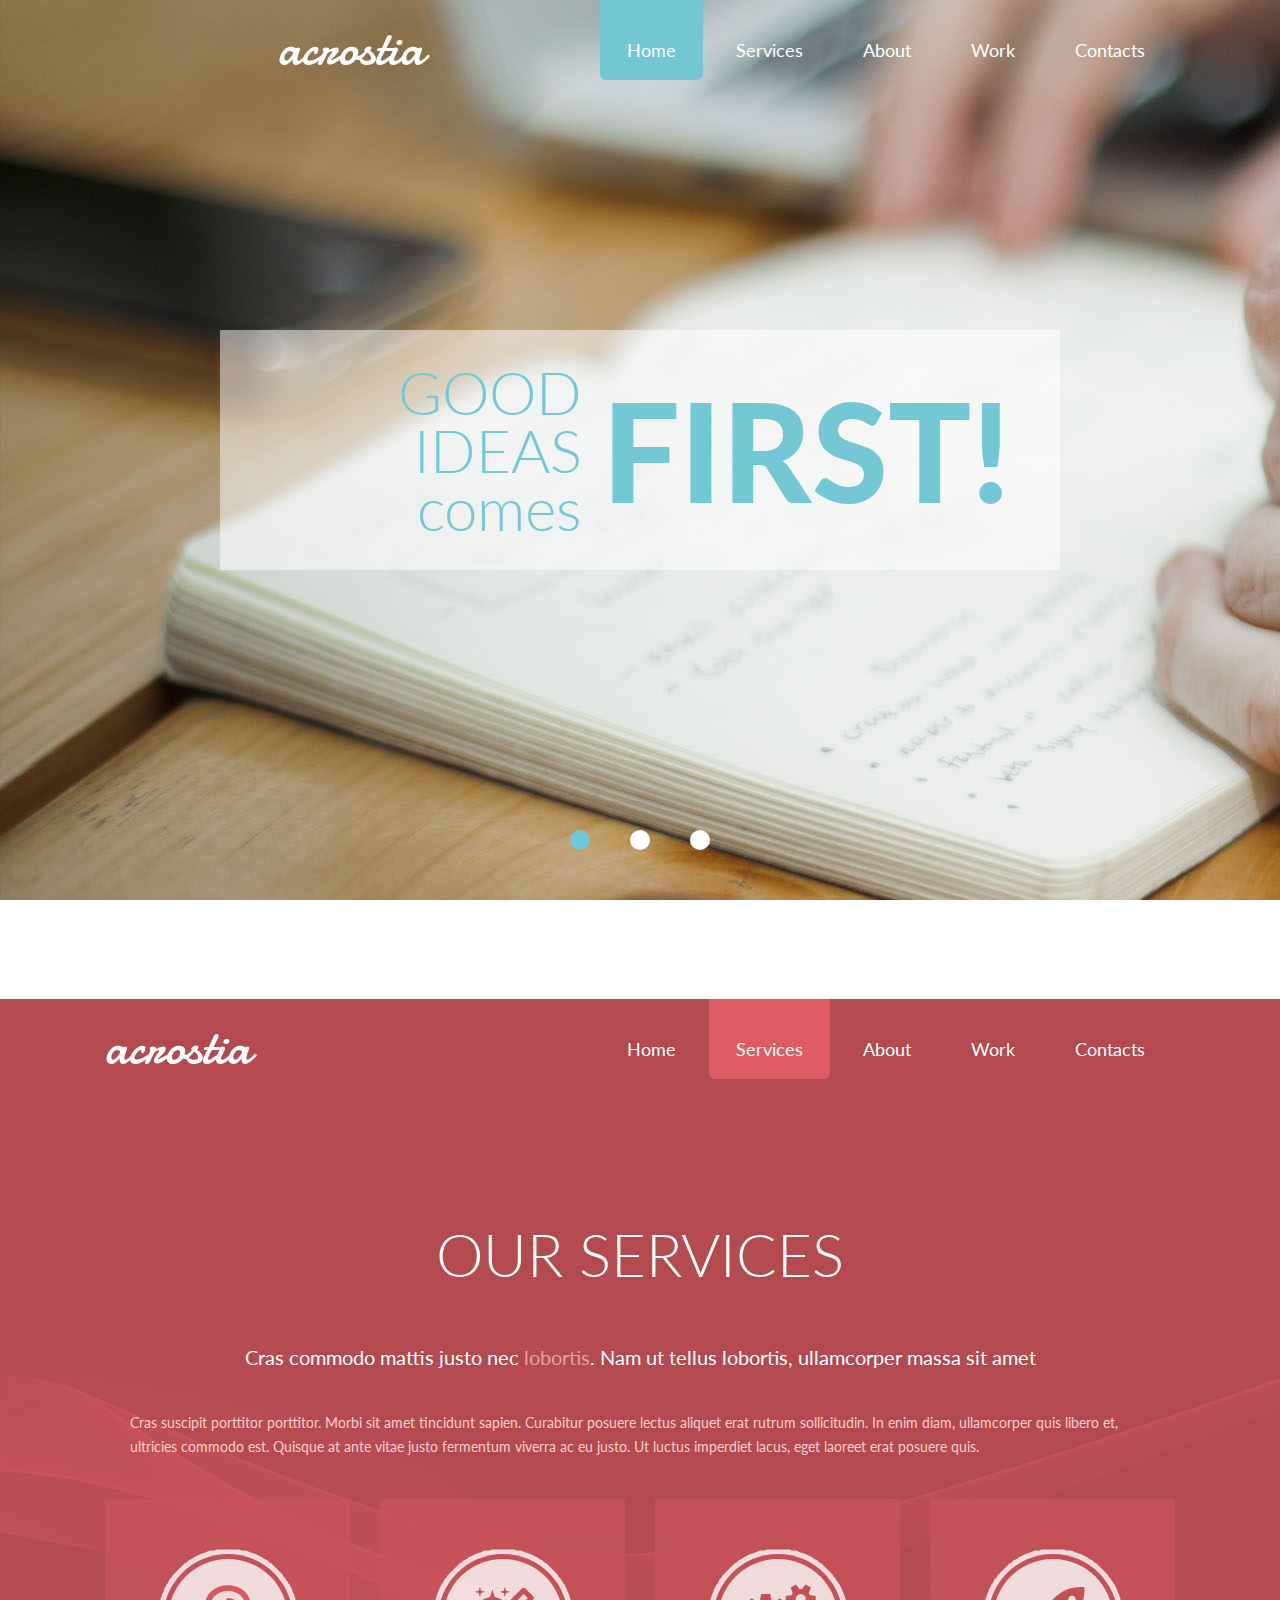
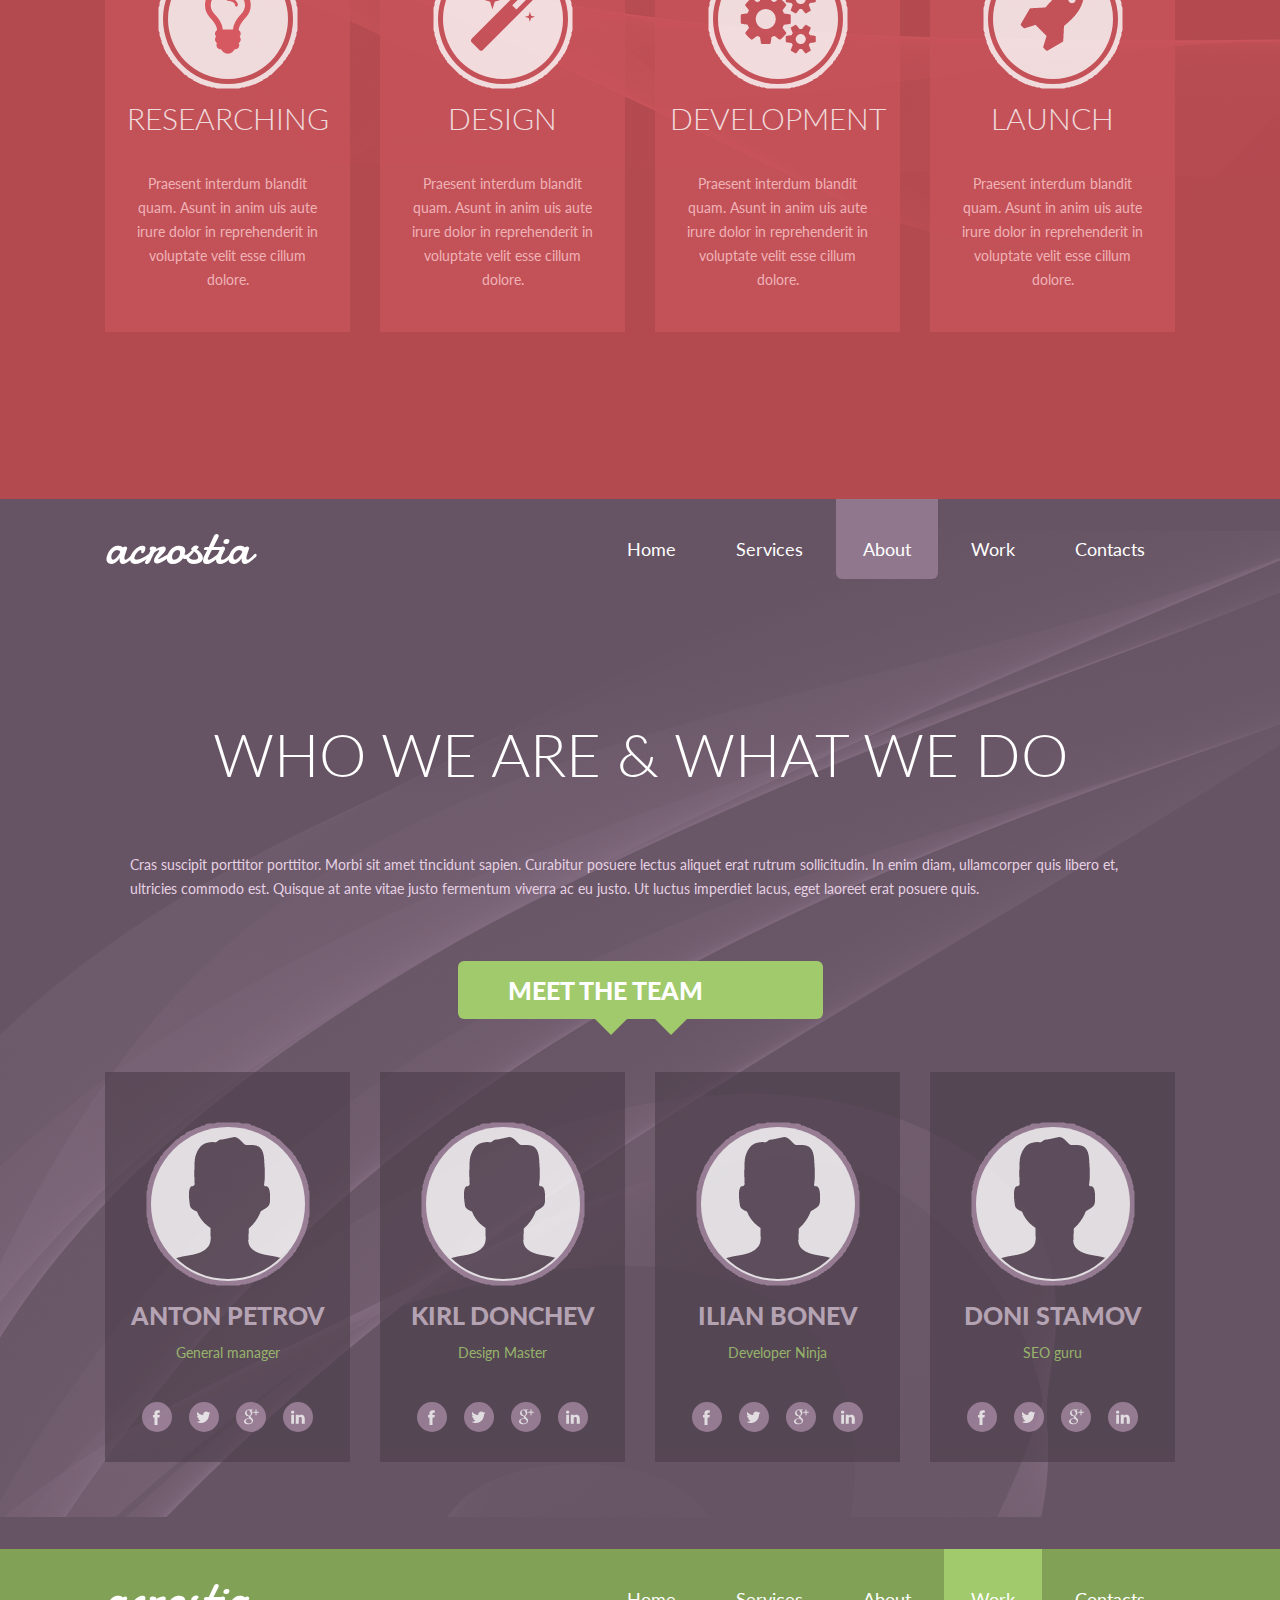
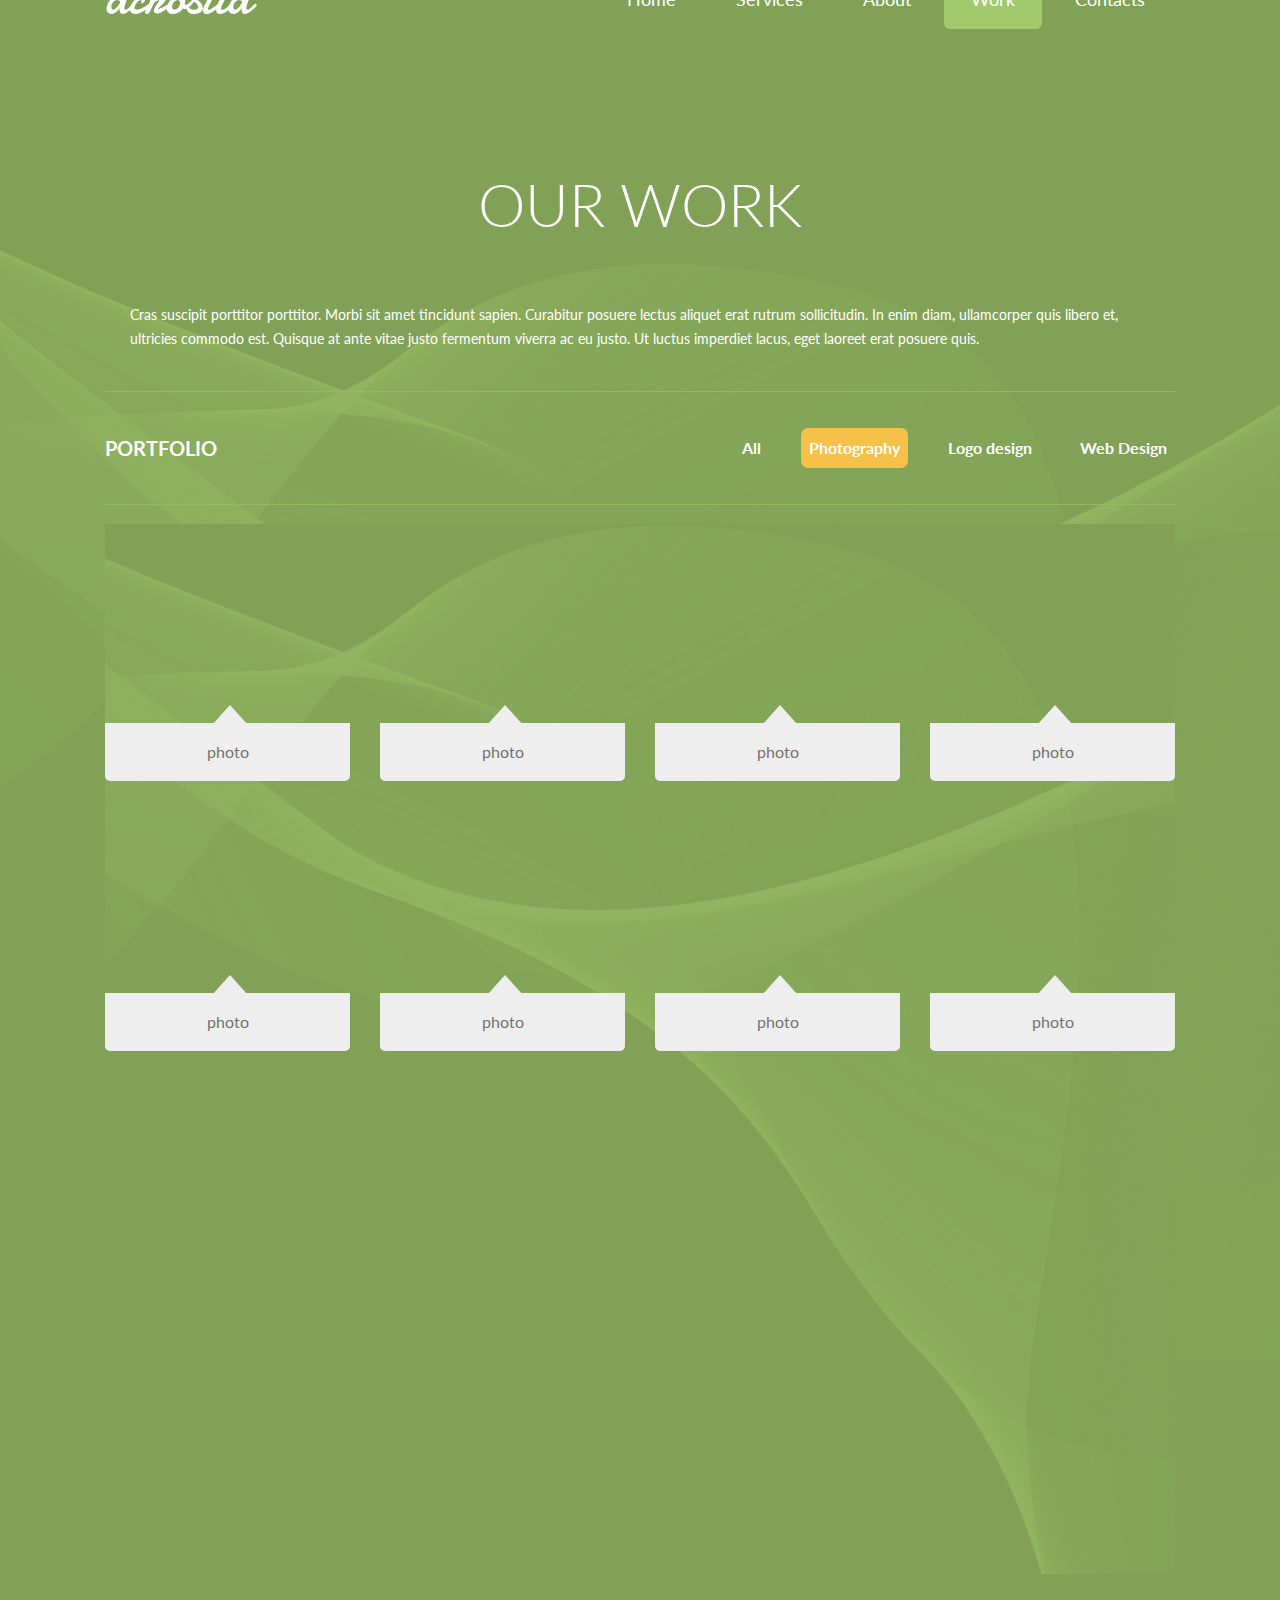
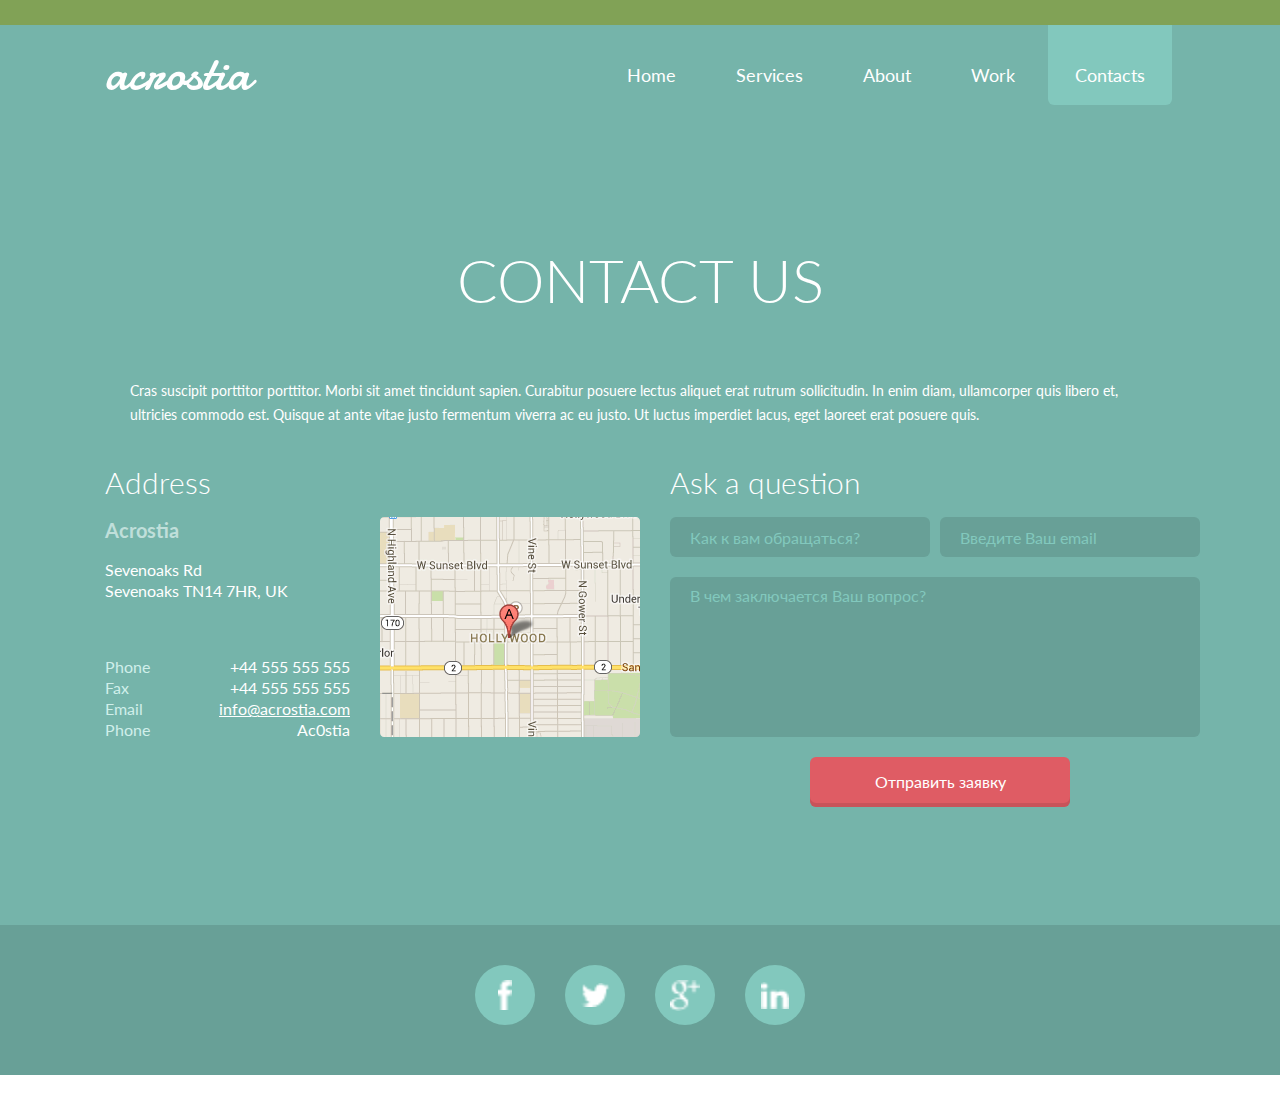
==== commit b3bd74a2: "it is done" ====
--- a/index.html
+++ b/index.html
@@ -9,52 +9,59 @@
     <title>Document</title>
     <link rel="stylesheet" href="libs/normalize.css">
     <link rel="stylesheet" href="libs/bootstrap-grid.min.css">
+
     <link href="https://fonts.googleapis.com/css?family=Damion|Lato:300,400,700,900&display=swap" rel="stylesheet">
     <link rel="stylesheet" href="libs/slick-theme.css">
     <link rel="stylesheet" href="libs/slick.css">
-    <!--<link rel="stylesheet" href="libs/bootstrap.min.css">-->
+    <!-- <link rel="stylesheet" href="https://cdnjs.cloudflare.com/ajax/libs/fotorama/4.6.4/fotorama.min.css">     -->
+    <!-- <link rel="stylesheet" href="libs/bootstrap.min.css"> -->
     <link rel="stylesheet" href="css/style.css">
+    <link rel="stylesheet" href="sass/style.css">
+
 </head>
 
 <body>
     <div class="container container-hero">
-        <navbar>
+        <navbar class="navbar-main">
+            <a href="" class="btn-wrap"><span class="menu-btn"></span></a>
             <div class="logo">acrostia</div>
             <ul class="nav">
-                <li class="active1"><a href="" onclick="scrollToThe ('#hero')">Home</a></li>
-                <li><a href="" onclick="scrollToThe ('#services')">Services</a></li>
-                <li><a href="" onclick="scrollToThe ('#about')">About</a></li>
-                <li><a href="" onclick="scrollToThe ('#works')">Work</a></li>
-                <li><a href="" onclick="scrollToThe ('#contacts')">Contacts</a></li>
+                <li class="active1" data-number="1"><a href="" onclick="scrollToThe ('#hero')">Home</a></li>
+                <li data-number="2"><a href="" onclick="scrollToThe ('#services')">Services</a></li>
+                <li data-number="3"><a href="" onclick="scrollToThe ('#about')">About</a></li>
+                <li data-number="4"><a href="" onclick="scrollToThe ('#works')">Work</a></li>
+                <li data-number="5"><a href="" onclick="scrollToThe ('#contacts')">Contacts</a></li>
             </ul>
         </navbar>
     </div>
-    <div class="carousel">
-        <div class="hero" id="hero">
-            <div class="container hero-desc-wrap">
+    <div class="hero" id="hero">
+        <div class="arrow" id="arrow-left"></div>
+        <div class="carousel">
+            <div class="hero-desc-wrap first-slide">
                 <div class="hero-desc">
                     <div class="hero-desc__left">GOOD IDEAS <br> comes</div>
                     <div class="hero-desc__right" style="color: #74c7d5">FIRST!</div>
                 </div>
             </div>
-        </div>
-        <div class="hero">
-            <div class="container hero-desc-wrap">
+            <div class="hero-desc-wrap second-slide" style="display: none">
                 <div class="hero-desc">
                     <div class="hero-desc__left">GOOD IDEAS <br> comes</div>
-                    <div class="hero-desc__right">FIRST!</div>
-                </div>
-            </div>
-        </div>
-        <div class="hero">
-            <div class="container hero-desc-wrap">
+                    <div class="hero-desc__right" style="color: #74c7d5">Second!</div>
+                </div>
+            </div>
+            <div class="hero-desc-wrap third-slide" style="display: none">
                 <div class="hero-desc">
                     <div class="hero-desc__left">GOOD IDEAS <br> comes</div>
-                    <div class="hero-desc__right">FIRST!</div>
-                </div>
-            </div>
-        </div>
-    </div>
+                    <div class="hero-desc__right" style="color: #74c7d5">third!</div>
+                </div>
+            </div>
+        </div>
+        <div class="arrow" id="arrow-right"></div>
+        <div class="points-wrap">
+            <div class="point point-active" id="point-1"></div>
+            <div class="point" id="point-2"></div>
+            <div class="point" id="point-3"></div>
+        </div>
     </div>
     <section class="services" id="services">
         <div class="container">
@@ -72,53 +79,61 @@
         <div class="container">
             <div class="section-desc">
                 <h1>OUR SERVICES</h1>
-                <h3> Cras commodo mattis justo nec <span>lobortis</span>. Nam ut tellus lobortis, ullamcorper massa sit amet
+                <h3 class="section-h3"> Cras commodo mattis justo nec <span>lobortis</span>. Nam ut tellus lobortis,
+                    ullamcorper massa sit
+                    amet
                 </h3>
-                <p>Cras suscipit porttitor porttitor. Morbi sit amet tincidunt sapien. Curabitur posuere lectus aliquet erat
-                    rutrum sollicitudin. In enim diam, ullamcorper quis libero et, ultricies commodo est. Quisque at ante
+                <p>Cras suscipit porttitor porttitor. Morbi sit amet tincidunt sapien. Curabitur posuere lectus aliquet
+                    erat
+                    rutrum sollicitudin. In enim diam, ullamcorper quis libero et, ultricies commodo est. Quisque at
+                    ante
                     vitae
                     justo fermentum viverra ac eu justo. Ut luctus imperdiet lacus, eget laoreet erat posuere quis.
                 </p>
             </div>
             <div class="row">
-                <div class="wrap col-sm-3">
+                <div class="wrap col-sm-6 col-lg-3">
                     <div class="serivse-item">
                         <img src="img/lamp.png" alt="lamp">
                         <h2>Researching</h2>
-                        <p>Praesent interdum blandit quam. Asunt in anim uis aute irure dolor in reprehenderit in voluptate
+                        <p>Praesent interdum blandit quam. Asunt in anim uis aute irure dolor in reprehenderit in
+                            voluptate
                             velit
                             esse
                             cillum dolore.
                         </p>
                     </div>
                 </div>
-                <div class="wrap col-sm-3">
+                <div class="wrap col-sm-6 col-lg-3">
                     <div class="serivse-item">
                         <img src="img/magic-wand.png" alt="wand">
                         <h2>DESIGN</h2>
-                        <p>Praesent interdum blandit quam. Asunt in anim uis aute irure dolor in reprehenderit in voluptate
+                        <p>Praesent interdum blandit quam. Asunt in anim uis aute irure dolor in reprehenderit in
+                            voluptate
                             velit
                             esse
                             cillum dolore.
                         </p>
                     </div>
                 </div>
-                <div class="wrap col-sm-3">
+                <div class="wrap col-sm-6 col-lg-3">
                     <div class="serivse-item">
                         <img src="img/gear.png" alt="gear">
                         <h2>Development</h2>
-                        <p>Praesent interdum blandit quam. Asunt in anim uis aute irure dolor in reprehenderit in voluptate
+                        <p>Praesent interdum blandit quam. Asunt in anim uis aute irure dolor in reprehenderit in
+                            voluptate
                             velit
                             esse
                             cillum dolore.
                         </p>
                     </div>
                 </div>
-                <div class="wrap col-sm-3">
+                <div class="wrap col-sm-6 col-lg-3">
                     <div class="serivse-item">
                         <img src="img/rocket.png" alt="rocket">
                         <h2>launch</h2>
-                        <p>Praesent interdum blandit quam. Asunt in anim uis aute irure dolor in reprehenderit in voluptate
+                        <p>Praesent interdum blandit quam. Asunt in anim uis aute irure dolor in reprehenderit in
+                            voluptate
                             velit
                             esse
                             cillum dolore.
@@ -144,14 +159,17 @@
         <div class="container">
             <div class="section-desc">
                 <h1>Who we are & what we do</h1>
-                <p>Cras suscipit porttitor porttitor. Morbi sit amet tincidunt sapien. Curabitur posuere lectus aliquet erat
-                    rutrum sollicitudin. In enim diam, ullamcorper quis libero et, ultricies commodo est. Quisque at ante
-                    vitae justo fermentum viverra ac eu justo. Ut luctus imperdiet lacus, eget laoreet erat posuere quis.
+                <p>Cras suscipit porttitor porttitor. Morbi sit amet tincidunt sapien. Curabitur posuere lectus aliquet
+                    erat
+                    rutrum sollicitudin. In enim diam, ullamcorper quis libero et, ultricies commodo est. Quisque at
+                    ante
+                    vitae justo fermentum viverra ac eu justo. Ut luctus imperdiet lacus, eget laoreet erat posuere
+                    quis.
                 </p>
-                <div class="meet">Meet the team</div>
+                <div class="meet"><span>Meet the team</span></div>
             </div>
             <div class="row">
-                <div class="wrap col-sm-3">
+                <div class="wrap col-lg-3 col-sm-6">
                     <div class="serivse-item service-item-about">
                         <div class="guy-img"></div>
                         <h2>Anton Petrov</h2>
@@ -172,7 +190,7 @@
                         </div>
                     </div>
                 </div>
-                <div class="wrap col-sm-3">
+                <div class="wrap col-lg-3 col-sm-6">
                     <div class="serivse-item service-item-about">
                         <div class="guy-img"></div>
                         <h2>Kirl DONCHEV</h2>
@@ -193,11 +211,11 @@
                         </div>
                     </div>
                 </div>
-                <div class="wrap col-sm-3">
+                <div class="wrap col-lg-3 col-sm-6">
                     <div class="serivse-item service-item-about">
                         <div class="guy-img"></div>
                         <h2>Ilian Bonev</h2>
-                        <span class="role">Design Master</span>
+                        <span class="role">Developer Ninja</span>
                         <div class="link-wrap">
                             <a href="">
                                 <div class="link-item facebook"><img src="img/facebook.png" alt=""></div>
@@ -214,7 +232,7 @@
                         </div>
                     </div>
                 </div>
-                <div class="wrap col-sm-3">
+                <div class="wrap col-lg-3 col-sm-6">
                     <div class="serivse-item service-item-about">
                         <div class="guy-img"></div>
                         <h2>Doni Stamov</h2>
@@ -252,75 +270,97 @@
             </navbar>
             <div class="section-desc">
                 <h1>our work</h1>
-                <p>Cras suscipit porttitor porttitor. Morbi sit amet tincidunt sapien. Curabitur posuere lectus aliquet erat
-                    rutrum sollicitudin. In enim diam, ullamcorper quis libero et, ultricies commodo est. Quisque at ante
-                    vitae justo fermentum viverra ac eu justo. Ut luctus imperdiet lacus, eget laoreet erat posuere quis.
+                <p>Cras suscipit porttitor porttitor. Morbi sit amet tincidunt sapien. Curabitur posuere lectus aliquet
+                    erat
+                    rutrum sollicitudin. In enim diam, ullamcorper quis libero et, ultricies commodo est. Quisque at
+                    ante
+                    vitae justo fermentum viverra ac eu justo. Ut luctus imperdiet lacus, eget laoreet erat posuere
+                    quis.
                 </p>
             </div>
             <div class="line"></div>
             <div class="examples">
                 <span>PORTFOLIO</span>
                 <ul class="category-wrap">
-                    <li class="category-item"><a href=""></a> All</li>
-                    <li class="category-item">Photography</li>
-                    <li class="category-item">Logo design</li>
-                    <li class="category-item">Web Design</li>
+                    <li class="category-item" id="all"> All</li>
+                    <li class="category-item active" id="photo">Photography</li>
+                    <li class="category-item" id="logo">Logo design</li>
+                    <li class="category-item" id="web">Web Design</li>
                 </ul>
             </div>
             <div class="line line-end"></div>
-            <div class="photo-ex">
+            <div class="works">
                 <div class="row">
-                    <div class="col-md-3">
-                        <div class="work hover">
-                            <img src="img/p-work-1.jpg" alt="">
-                            <div class="plus">
-                                <a href="">
-                                    <img src="img/round.png" alt="">
-                                </a>
-                            </div>
-                            <div class="name"><span>Lorem ipsum.</span></div>
-                        </div>
-                    </div>
-                    <div class="col-md-3">
-                        <div class="work">
-                            <img src="img/p-work-2.jpg" alt="">
-                            <div class="name"><span>Lorem ipsum.</span></div>
-                        </div>
-                    </div>
-                    <div class="col-md-3">
-                        <div class="work">
-                            <img src="img/p-work-3.jpg" alt="">
-                            <div class="name"><span>Lorem ipsum.</span></div>
-                        </div>
-                    </div>
-                    <div class="col-md-3">
-                        <div class="work">
-                            <img src="img/p-work-4.jpg" alt="">
-                            <div class="name"><span>Lorem ipsum.</span></div>
-                        </div>
-                    </div>
-                    <div class="col-md-3">
-                        <div class="work">
-                            <img src="img/p-work-5.jpg" alt="">
-                            <div class="name"><span>Lorem ipsum.</span></div>
-                        </div>
-                    </div>
-                    <div class="col-md-3">
-                        <div class="work">
-                            <img src="img/p-work-6.jpg" alt="">
-                            <div class="name"><span>Lorem ipsum.</span></div>
-                        </div>
-                    </div>
-                    <div class="col-md-3">
-                        <div class="work">
-                            <img src="img/p-work-7.jpg" alt="">
-                            <div class="name"><span>Lorem ipsum.</span></div>
-                        </div>
-                    </div>
-                    <div class="col-md-3">
-                        <div class="work">
-                            <img src="img/p-work-8.jpg" alt="">
-                            <div class="name"><span>Lorem ipsum.</span></div>
+                    <div class="col-12 col-sm-6 col-lg-3">
+                        <div class="work">
+                            <div class="work-img work-img-1"></div>
+                            <a href="">
+                                <div class="plus hidden"></div>
+                            </a>
+                            <div class="work-desc">photo</div>
+                        </div>
+                    </div>
+                    <div class="col-12 col-sm-6 col-lg-3">
+                        <div class="work">
+                            <div class="work-img work-img-2"></div>
+                            <a href="">
+                                <div class="plus hidden"></div>
+                            </a>
+                            <div class="work-desc">photo</div>
+                        </div>
+                    </div>
+                    <div class="col-12 col-sm-6 col-lg-3">
+                        <div class="work">
+                            <div class="work-img work-img-3"></div>
+                            <a href="">
+                                <div class="plus hidden"></div>
+                            </a>
+                            <div class="work-desc">photo</div>
+                        </div>
+                    </div>
+                    <div class="col-12 col-sm-6 col-lg-3">
+                        <div class="work">
+                            <div class="work-img work-img-4"></div>
+                            <a href="">
+                                <div class="plus hidden"></div>
+                            </a>
+                            <div class="work-desc">photo</div>
+                        </div>
+                    </div>
+                    <div class="col-12 col-sm-6 col-lg-3">
+                        <div class="work">
+                            <div class="work-img work-img-5"></div>
+                            <a href="">
+                                <div class="plus hidden"></div>
+                            </a>
+                            <div class="work-desc">photo</div>
+                        </div>
+                    </div>
+                    <div class="col-12 col-sm-6 col-lg-3">
+                        <div class="work">
+                            <div class="work-img work-img-6"></div>
+                            <a href="">
+                                <div class="plus hidden"></div>
+                            </a>
+                            <div class="work-desc">photo</div>
+                        </div>
+                    </div>
+                    <div class="col-12 col-sm-6 col-lg-3">
+                        <div class="work">
+                            <div class="work-img work-img-7"></div>
+                            <a href="">
+                                <div class="plus hidden"></div>
+                            </a>
+                            <div class="work-desc">photo</div>
+                        </div>
+                    </div>
+                    <div class="col-12 col-sm-6 col-lg-3">
+                        <div class="work">
+                            <div class="work-img work-img-8"></div>
+                            <a href="">
+                                <div class="plus hidden"></div>
+                            </a>
+                            <div class="work-desc">photo</div>
                         </div>
                     </div>
                 </div>
@@ -340,14 +380,17 @@
                 </ul>
             </navbar>
             <div class="section-desc">
-                <h1>oCONTACT US</h1>
-                <p>Cras suscipit porttitor porttitor. Morbi sit amet tincidunt sapien. Curabitur posuere lectus aliquet erat
-                    rutrum sollicitudin. In enim diam, ullamcorper quis libero et, ultricies commodo est. Quisque at ante
-                    vitae justo fermentum viverra ac eu justo. Ut luctus imperdiet lacus, eget laoreet erat posuere quis.
+                <h1>CONTACT US</h1>
+                <p>Cras suscipit porttitor porttitor. Morbi sit amet tincidunt sapien. Curabitur posuere lectus aliquet
+                    erat
+                    rutrum sollicitudin. In enim diam, ullamcorper quis libero et, ultricies commodo est. Quisque at
+                    ante
+                    vitae justo fermentum viverra ac eu justo. Ut luctus imperdiet lacus, eget laoreet erat posuere
+                    quis.
                 </p>
             </div>
             <div class="row contacts">
-                <div class="col-md-3 address">
+                <div class="col-xl-3 col--sm-7 address">
                     <span>Address</span>
                     <div class="country">Acrostia</div>
                     <div class="main-add">Sevenoaks Rd <br> Sevenoaks TN14 7HR, UK</div>
@@ -363,7 +406,8 @@
                         </div>
                         <div class="item">
                             <div class="non-soc-name">Email</div>
-                            <div class="non-soc-value emailkek"><a href="mailto:info@acrostia.com">info@acrostia.com</a></div>
+                            <div class="non-soc-value emailkek"><a href="mailto:info@acrostia.com">info@acrostia.com</a>
+                            </div>
                         </div>
                         <div class="item">
                             <div class="non-soc-name">Phone</div>
@@ -371,21 +415,22 @@
                         </div>
                     </div>
                 </div>
-                <div class="col-md-3 map"><img src="img/map.png" alt=""></div>
-
-                <div class="col-md-6 form">
-                    <!-- Hidden Required Fields -->
+                <div class="col-xl-3 col-sm-5 map"><img src="img/map.png" alt=""></div>
+                <div class="col-xl-6 col-sm-12 
+                form">
                     <input type="hidden" name="project_name" value="Заявка">
                     <input type="hidden" name="admin_email" value="bobisdacool1@yandex.ru">
                     <input type="hidden" name="form_subject" value="Form Subject">
-                    <!-- END Hidden Required Fields -->
                     <label for="form">Ask a question</label>
                     <form onsubmit="return false;" name="form" id="form">
                         <div class="two">
-                            <input required type="text" class="form-field" name="Name" placeholder="Как нам к вам обращаться?">
-                            <input required type="email" class="form-field" name="Email" placeholder="Введите Ваш email">
-                        </div>
-                        <textarea required class="form-field textarea" name="ques" id="ques" cols="41" rows="10" placeholder="В чем заключается Ваш вопрос?"></textarea>
+                            <input required type="text" class="form-field" name="Name"
+                                placeholder="Как к вам обращаться?">
+                            <input required type="email" class="form-field" name="Email"
+                                placeholder="Введите Ваш email">
+                        </div>
+                        <textarea required class="form-field textarea" name="ques" id="ques" cols="41" rows="10"
+                            placeholder="В чем заключается Ваш вопрос?"></textarea>
                         <button class="form-button"><span class="text-button">Отправить заявку</span></button>
                     </form>
                 </div>
@@ -393,25 +438,28 @@
         </div>
     </section>
     <footer class="footer" id="footer">
-        <div class="link-wrap">
-            <a href="">
-                <div class="link-item facebook"><img src="img/facebook.png" alt=""></div>
-            </a>
-            <a href="">
-                <div class="link-item twit"><img src="img/twit.png" alt=""></div>
-            </a>
-            <a href="">
-                <div class="link-item ggp"><img src="img/ggp.png" alt=""></div>
-            </a>
-            <a href="">
-                <div class="link-item lin"><img src="img/lin.png" alt=""></div>
-            </a>
+        <div class="container">
+            <div class="link-wrap">
+                <a href="">
+                    <div class="link-item facebook"><img src="img/facebook.png" alt=""></div>
+                </a>
+                <a href="">
+                    <div class="link-item twit"><img src="img/twit.png" alt=""></div>
+                </a>
+                <a href="">
+                    <div class="link-item ggp"><img src="img/ggp.png" alt=""></div>
+                </a>
+                <a href="">
+                    <div class="link-item lin"><img src="img/lin.png" alt=""></div>
+                </a>
+            </div>
         </div>
     </footer>
     <script type="text/javascript" src="libs/jquery-3.4.1.min.js"></script>
     <!--<script type="text/javascript" src="libs/bootstrap.min.js"></script>-->
     <script type="text/javascript" src="libs/slick.min.js"></script>
     <script type="text/javascript" src="js/script.js"></script>
+    <!-- <script type="text/javascript" src="https://cdnjs.cloudflare.com/ajax/libs/fotorama/4.6.4/fotorama.js"></script> -->
 </body>
 
 </html>--- a/sass/style.css
+++ b/sass/style.css
@@ -0,0 +1,1337 @@
+a {
+  text-decoration: none;
+  color: #fff;
+}
+
+a:hover {
+  text-decoration: none;
+  color: #fff;
+}
+
+.container-fluid {
+  margin: 0;
+  padding: 0;
+}
+
+li {
+  list-style: none;
+}
+
+* {
+  color: #fff;
+}
+
+.section-desc {
+  margin-top: 130px;
+  margin-bottom: 46px;
+  display: -webkit-box;
+  display: -ms-flexbox;
+  display: flex;
+  -webkit-box-pack: center;
+      -ms-flex-pack: center;
+          justify-content: center;
+  -webkit-box-align: center;
+      -ms-flex-align: center;
+          align-items: center;
+  -webkit-box-orient: vertical;
+  -webkit-box-direction: normal;
+      -ms-flex-direction: column;
+          flex-direction: column;
+}
+
+.serivse-item {
+  background-color: #c8535a;
+  opacity: 0.8;
+  display: -webkit-box;
+  display: -ms-flexbox;
+  display: flex;
+  -webkit-box-orient: vertical;
+  -webkit-box-direction: normal;
+      -ms-flex-direction: column;
+          flex-direction: column;
+  -webkit-box-pack: center;
+      -ms-flex-pack: center;
+          justify-content: center;
+  -webkit-box-align: center;
+      -ms-flex-align: center;
+          align-items: center;
+  text-align: center;
+  padding: 0;
+  margin-bottom: 130px;
+}
+
+.serivse-item img {
+  margin-top: 50px;
+}
+
+.serivse-item h2 {
+  margin: 0;
+  font-size: 30px;
+  font-weight: 300;
+  line-height: 58px;
+  text-transform: uppercase;
+}
+
+section {
+  position: relative;
+  bottom: 21px;
+  min-height: 100vh;
+}
+
+section h1 {
+  text-transform: uppercase;
+  font-size: 60px;
+  font-weight: 300;
+  line-height: 58px;
+  margin: 0;
+  padding: 0;
+  margin-bottom: 45px;
+}
+
+section p {
+  color: #ffcccf;
+  font-size: 14px;
+  line-height: 24px;
+  font-size: 14px;
+  margin: 25px 25px 40px 25px;
+}
+
+body {
+  overflow-x: hidden;
+}
+
+.container {
+  width: 1100px;
+  margin: auto;
+}
+
+* {
+  font-family: 'Lato', sans-serif;
+}
+
+navbar {
+  display: -webkit-box;
+  display: -ms-flexbox;
+  display: flex;
+  -webkit-box-pack: justify;
+      -ms-flex-pack: justify;
+          justify-content: space-between;
+  -webkit-box-align: center;
+      -ms-flex-align: center;
+          align-items: center;
+}
+
+.logo {
+  font-family: 'Damion', cursive;
+  font-size: 50px;
+  font-weight: 400;
+  line-height: 60px;
+  color: #ffffff;
+}
+
+.nav {
+  display: -webkit-box;
+  display: -ms-flexbox;
+  display: flex;
+  -webkit-box-pack: center;
+      -ms-flex-pack: center;
+          justify-content: center;
+  -webkit-box-align: center;
+      -ms-flex-align: center;
+          align-items: center;
+  padding: 9px 0 0 0;
+}
+
+.nav li {
+  font-size: 18px;
+  line-height: 60px;
+  font-weight: 400;
+}
+
+.container-hero {
+  z-index: 999;
+  position: absolute;
+  left: 0;
+  right: 0;
+  margin: auto;
+  height: 20px;
+}
+
+.nav li {
+  -webkit-transition: 0.3s;
+  transition: 0.3s;
+  border-bottom-left-radius: 6px;
+  border-bottom-right-radius: 6px;
+  padding: 100px 27px 0 27px;
+  margin: 0 3px;
+  margin-top: -25px;
+  padding-top: 20px;
+}
+
+.nav .active1, .nav li:hover:nth-child(1) {
+  background-color: #74c7d5;
+}
+
+.nav .active2, .nav li:hover:nth-child(2) {
+  background-color: #df5c64;
+}
+
+.nav .active3, .nav li:hover:nth-child(3) {
+  background-color: #91778e;
+}
+
+.nav .active4, .nav li:hover:nth-child(4) {
+  background-color: #a1ca6c;
+}
+
+.nav .active5, .nav li:hover:nth-child(5) {
+  background-color: #82c8bd;
+}
+
+.hero {
+  width: 100%;
+  background: none;
+}
+
+.active-hero {
+  background-color: #74c7d5;
+}
+
+.hero-desc {
+  padding: 33px 50px;
+  margin-top: 0px;
+  position: relative;
+  display: none;
+  width: 840px;
+  display: -webkit-box;
+  display: -ms-flexbox;
+  display: flex;
+  -webkit-box-pack: center;
+      -ms-flex-pack: center;
+          justify-content: center;
+  -webkit-box-align: center;
+      -ms-flex-align: center;
+          align-items: center;
+  background-color: rgba(255, 255, 255, 0.5);
+}
+
+.hero-desc-wrap {
+  display: -webkit-box;
+  display: -ms-flexbox;
+  display: flex;
+  -webkit-box-pack: center;
+      -ms-flex-pack: center;
+          justify-content: center;
+  -webkit-box-align: center;
+      -ms-flex-align: center;
+          align-items: center;
+  color: #74c7d5 !important;
+  height: 100vh;
+  width: 100%;
+  background-repeat: no-repeat;
+  background-size: cover;
+  text-align: center;
+  margin: 0 auto;
+}
+
+.hero-desc-wrap:nth-child(1) {
+  background-image: url("../img/hero-bg.jpg");
+}
+
+.hero-desc-wrap:nth-child(2) {
+  background-image: url("../img/hero-bg-2.jpg");
+}
+
+.hero-desc-wrap:nth-child(3) {
+  background-image: url("../img/hero-bg-3.jpeg");
+}
+
+.hero-desc__left {
+  text-align: right;
+  line-height: 58px;
+  font-size: 60px;
+  font-weight: 300;
+  margin-right: 20px;
+  color: #74c7d5 !important;
+}
+
+.hero-desc__right {
+  text-transform: uppercase;
+  line-height: 138.48px;
+  font-weight: 900;
+  font-size: 138px;
+}
+
+.arrow {
+  padding: 60px;
+  width: 34px;
+  height: 56px;
+  position: absolute;
+  top: 50%;
+  margin-top: -35px;
+  cursor: pointer;
+  z-index: 100;
+}
+
+#arrow-left {
+  background-image: url("../img/arrow-left.png");
+  background-repeat: no-repeat;
+  background-position: center center;
+}
+
+#arrow-right {
+  background-image: url("../img/arrow-right.png");
+  background-repeat: no-repeat;
+  background-position: center center;
+  left: 100%;
+  margin-left: -120px;
+}
+
+.carousel {
+  display: -webkit-box;
+  display: -ms-flexbox;
+  display: flex;
+  -webkit-box-pack: center;
+      -ms-flex-pack: center;
+          justify-content: center;
+  -webkit-box-orient: vertical;
+  -webkit-box-direction: normal;
+      -ms-flex-direction: column;
+          flex-direction: column;
+  -webkit-box-align: center;
+      -ms-flex-align: center;
+          align-items: center;
+  -ms-flex-line-pack: center;
+      align-content: center;
+}
+
+.point {
+  background-color: #fff;
+  border-radius: 50%;
+  z-index: 1;
+  width: 20px;
+  height: 20px;
+  cursor: pointer;
+  -webkit-transition: 0.3s;
+  transition: 0.3s;
+}
+
+.points-wrap {
+  position: absolute;
+  left: 50%;
+  margin-left: -70px;
+  bottom: 50px;
+  width: 140px;
+  display: -webkit-box;
+  display: -ms-flexbox;
+  display: flex;
+  height: 20px;
+  display: flex;
+  -webkit-box-pack: justify;
+      -ms-flex-pack: justify;
+          justify-content: space-between;
+}
+
+.point-active {
+  background-color: #74c7d5;
+}
+
+.slick-arrow {
+  z-index: 90;
+  font-size: 50px;
+}
+
+.slick-prev:before, .slick-next:before {
+  position: relative;
+  font-size: 50px;
+  height: auto;
+  width: auto;
+}
+
+.slick-prev:before {
+  left: 50px;
+}
+
+.slick-next:before {
+  right: 70px;
+}
+
+.slick-dots li button::before {
+  font-size: 30px;
+  color: rgba(68, 68, 68, 0.7);
+}
+
+.slick-dots li button:hover:before,
+.slick-dots li button:focus:before {
+  color: #74c7d5;
+}
+
+.slick-dots li.slick-active button:before {
+  color: #74c7d5;
+}
+
+.slick-dots {
+  position: relative;
+  bottom: 180px;
+}
+
+.slick-dots li {
+  margin: 0px 20px;
+}
+
+.slick-dotted.slick-slider {
+  margin-bottom: 0;
+}
+
+#services {
+  background-color: #b24a50;
+  background-image: url(../img/services-bg.png);
+  background-repeat: no-repeat;
+  background-position: center;
+  position: relative;
+  bottom: 21px;
+}
+
+#services h3 {
+  margin: 0;
+  padding: 0;
+  font-size: 20px;
+  font-weight: 400;
+  line-height: 58px;
+}
+
+#services span {
+  color: #ec9da2;
+}
+
+#services navbar {
+  margin-top: 20px;
+}
+
+#services .active {
+  background-color: #df5c64;
+}
+
+.row {
+  display: -webkit-box;
+  display: -ms-flexbox;
+  display: flex;
+}
+
+.section-h3 {
+  text-align: center;
+}
+
+.about {
+  background-color: #665464;
+  background-image: url(../img/about-bg.png);
+  background-repeat: no-repeat;
+  background-position: center;
+  position: relative;
+  bottom: 21px;
+}
+
+.about .active {
+  background-color: #91778e;
+}
+
+.about h1 {
+  text-transform: uppercase;
+  font-size: 60px;
+  font-weight: 300;
+  line-height: 58px;
+  margin: 0;
+  padding: 0;
+  margin-bottom: 45px;
+}
+
+.about h3 {
+  margin: 0;
+  padding: 0;
+  font-size: 20px;
+  font-weight: 400;
+  line-height: 58px;
+}
+
+.about p {
+  color: #e6d1e3;
+  line-height: 24px;
+  font-size: 14px;
+  font-weight: 400;
+  margin-bottom: 60px;
+}
+
+.service-item-about {
+  background-color: rgba(77, 63, 75, 0.8);
+}
+
+.meet span::after {
+  position: relative;
+  content: '';
+  width: 0;
+  height: 0;
+  border: 30px solid transparent;
+  border-top-color: #a1ca6c;
+  top: 60px;
+  right: 122px;
+}
+
+.section-desc {
+  margin-bottom: 0;
+}
+
+.meet {
+  border-radius: 6px;
+  padding-left: 50px;
+  background-color: #a1ca6c;
+  font-size: 25px;
+  font-weight: 900;
+  line-height: 58px;
+  text-align: center;
+  text-transform: uppercase;
+  margin: 0 auto;
+  margin-bottom: 53px;
+}
+
+#about h2 {
+  text-transform: uppercase;
+  line-height: 58px;
+  font-weight: 900;
+  font-size: 25px;
+  color: #c7b6c5;
+  -webkit-transition: 0.3s;
+  transition: 0.3s;
+}
+
+#about .guy-img {
+  -webkit-transition: 0.3s;
+  transition: 0.3s;
+  top: 50px;
+  width: 164px;
+  height: 164px;
+  background-image: url("../img/guy-passive.png");
+  background-repeat: no-repeat;
+  background-size: auto;
+  background-position: center;
+  z-index: 2;
+  transition: 0.3s;
+}
+
+#about .twit:hover {
+  background-color: #74c7d5;
+}
+
+#about .ggp:hover {
+  background-color: #df5c64;
+}
+
+#about .lin:hover {
+  background-color: #3e61af;
+}
+
+#about .facebook:hover {
+  background-color: #4f689e;
+}
+
+#about .service-item-about:hover span {
+  color: #ff8973;
+}
+
+#about .service-item-about:hover h2 {
+  color: #fff;
+}
+
+#about .service-item-about:hover .guy-img {
+  background-image: url("../img/guy-active.png");
+}
+
+.service-item-about {
+  padding-top: 50px;
+}
+
+.service-item-about span {
+  line-height: 58px;
+  font-weight: 400;
+  font-size: 14px;
+  color: #a1ca6c;
+  margin: 0 10px;
+  position: relative;
+  bottom: 20px;
+  -webkit-transition: 0.3s;
+  transition: 0.3s;
+}
+
+.service-item-about .link-wrap {
+  width: 70%;
+  display: -webkit-box;
+  display: -ms-flexbox;
+  display: flex;
+  -webkit-box-pack: justify;
+      -ms-flex-pack: justify;
+          justify-content: space-between;
+  -webkit-box-align: center;
+      -ms-flex-align: center;
+          align-items: center;
+  margin-bottom: 30px;
+}
+
+.service-item-about .link-item {
+  width: 30px;
+  height: 30px;
+  border-radius: 50%;
+  background-color: #a1859e;
+  display: -webkit-box;
+  display: -ms-flexbox;
+  display: flex;
+  -webkit-box-pack: center;
+      -ms-flex-pack: center;
+          justify-content: center;
+  -webkit-box-align: center;
+      -ms-flex-align: center;
+          align-items: center;
+  text-align: center;
+  -webkit-box-orient: vertical;
+  -webkit-box-direction: normal;
+      -ms-flex-direction: column;
+          flex-direction: column;
+  -webkit-transition: 0.3s;
+  transition: 0.3s;
+}
+
+.service-item-about .link-item img {
+  margin: 0;
+}
+
+.works {
+  background-color: #81a256;
+  background-image: url("../img/works-bg.png");
+  background-repeat: no-repeat;
+  background-position: center;
+  position: relative;
+  bottom: 21px;
+  -webkit-transition: 0.3s;
+  transition: 0.3s;
+  padding-bottom: 30px;
+}
+
+.works .active {
+  background-color: #a1ca6c;
+}
+
+.works p {
+  color: #fff;
+}
+
+.line {
+  width: 100%;
+  height: 1px;
+  background-color: #94b963;
+}
+
+.examples {
+  margin: 20px 0;
+  display: -webkit-box;
+  display: -ms-flexbox;
+  display: flex;
+  -webkit-box-align: center;
+      -ms-flex-align: center;
+          align-items: center;
+  -webkit-box-pack: justify;
+      -ms-flex-pack: justify;
+          justify-content: space-between;
+}
+
+.examples span {
+  text-transform: uppercase;
+  font-size: 20px;
+  line-height: 24px;
+  font-weight: 700;
+}
+
+.category-wrap {
+  width: 45%;
+  display: -webkit-box;
+  display: -ms-flexbox;
+  display: flex;
+  -webkit-box-pack: justify;
+      -ms-flex-pack: justify;
+          justify-content: space-between;
+  -webkit-box-align: center;
+      -ms-flex-align: center;
+          align-items: center;
+}
+
+.category-item {
+  font-size: 16px;
+  font-weight: 700;
+  line-height: 24px;
+  padding: 8px;
+  cursor: pointer;
+  -webkit-transition: 0.3s;
+  transition: 0.3s;
+}
+
+.category-item.active {
+  background-color: #f5c149;
+  border-radius: 7px;
+}
+
+.work {
+  height: 250px;
+  margin-bottom: 20px;
+}
+
+.work-img {
+  height: 200px;
+  background-repeat: no-repeat;
+  background-position: center center;
+  -webkit-transition: 0.3s;
+  transition: 0.3s;
+}
+
+.work-img-1 {
+  background-image: url(../img/p-work-1.png);
+}
+
+.work-img-2 {
+  background-image: url(../img/p-work-2.png);
+}
+
+.work-img-3 {
+  background-image: url(../img/p-work-3.png);
+}
+
+.work-img-4 {
+  background-image: url(../img/p-work-4.png);
+}
+
+.work-img-5 {
+  background-image: url(../img/p-work-5.png);
+}
+
+.work-img-6 {
+  background-image: url(../img/p-work-6.png);
+}
+
+.work-img-7 {
+  background-image: url(../img/p-work-7.png);
+}
+
+.work-img-8 {
+  background-image: url(../img/p-work-8.png);
+}
+
+.work-desc {
+  position: relative;
+  bottom: 1px;
+  background-color: #eee;
+  color: #727272;
+  text-align: center;
+  padding: 20px;
+  border-bottom-left-radius: 5px;
+  border-bottom-right-radius: 5px;
+}
+
+.work.hover {
+  -webkit-transition: 0.3s;
+  transition: 0.3s;
+}
+
+.work.hover .work-img {
+  -webkit-filter: blur(4px);
+          filter: blur(4px);
+}
+
+.work.hover .plus {
+  display: inline;
+}
+
+.work::after {
+  position: relative;
+  content: '';
+  width: 0;
+  height: 0;
+  border-bottom: 20px solid #eeeeee;
+  border-left: 18px solid transparent;
+  border-right: 18px solid transparent;
+  display: inline;
+  z-index: 999;
+  left: 107px;
+  bottom: 95px;
+}
+
+.plus {
+  position: absolute;
+  z-index: 999;
+  bottom: 134px;
+  left: 113px;
+  background-repeat: no-repeat;
+  background-position: center center;
+  z-index: 999;
+  width: 50px;
+  height: 50px;
+  cursor: pointer;
+  -webkit-transition: 0.3s;
+  transition: 0.3s;
+  background-image: none;
+}
+
+.work.hover .plus {
+  -webkit-transition: 0.3s;
+  transition: 0.3s;
+  background-image: url(../img/plus.png);
+}
+
+.contacts {
+  background-color: #75b4aa;
+}
+
+.contacts p {
+  color: #fff;
+}
+
+.contacts .active {
+  background-color: #82c8bd;
+}
+
+.item {
+  width: 100%;
+  display: -webkit-box;
+  display: -ms-flexbox;
+  display: flex;
+  -webkit-box-pack: justify;
+      -ms-flex-pack: justify;
+          justify-content: space-between;
+  -webkit-box-align: center;
+      -ms-flex-align: center;
+          align-items: center;
+}
+
+.form-field {
+  border: none;
+  border-radius: 6px;
+  resize: none;
+  background-color: #68a097;
+  outline: none;
+  outline-color: #fff;
+  -webkit-transition: 0.3s;
+  transition: 0.3s;
+  width: 260px;
+  height: 40px;
+  margin: 0 10px 20px 0;
+  color: #fff;
+  padding-left: 20px;
+}
+
+.form-field:focus {
+  color: #74c7d5;
+  background-color: #fff;
+}
+
+.form-field::-webkit-input-placeholder {
+  color: #82c8bd;
+}
+
+.form-field:-ms-input-placeholder {
+  color: #82c8bd;
+}
+
+.form-field::-ms-input-placeholder {
+  color: #82c8bd;
+}
+
+.form-field::placeholder {
+  color: #82c8bd;
+}
+
+.two {
+  display: -webkit-box;
+  display: -ms-flexbox;
+  display: flex;
+  margin-top: 20px;
+}
+
+form {
+  margin-left: 50px;
+  display: -webkit-box;
+  display: -ms-flexbox;
+  display: flex;
+  -webkit-box-pack: center;
+      -ms-flex-pack: center;
+          justify-content: center;
+  -webkit-box-align: center;
+      -ms-flex-align: center;
+          align-items: center;
+  -webkit-box-orient: vertical;
+  -webkit-box-direction: normal;
+      -ms-flex-direction: column;
+          flex-direction: column;
+}
+
+.textarea {
+  width: 530px;
+  height: 160px;
+  padding-top: 10px;
+}
+
+.textarea:focus {
+  background-color: #fff;
+}
+
+.form-button {
+  border: none;
+  background-color: #df5c64;
+  border-radius: 6px;
+  -webkit-box-shadow: inset 0 -4px 0 rgba(178, 74, 80, 0.5);
+          box-shadow: inset 0 -4px 0 rgba(178, 74, 80, 0.5);
+  width: 260px;
+  height: 50px;
+}
+
+.map {
+  margin-top: 50px;
+}
+
+.form {
+  height: 400px;
+}
+
+.form label {
+  margin-left: 15px;
+  line-height: 30px;
+  font-weight: 300;
+  font-size: 30px;
+}
+
+.address a {
+  cursor: default;
+}
+
+.address span {
+  line-height: 30px;
+  font-weight: 300;
+  font-size: 30px;
+  margin-bottom: 25px;
+}
+
+.address .country {
+  margin-top: 25px;
+  margin-bottom: 20px;
+  line-height: 16.8px;
+  font-weight: 700;
+  color: #c0dfda;
+  font-size: 20px;
+}
+
+.address .main-add {
+  line-height: 21px;
+  font-weight: 400;
+  font-size: 16px;
+  margin-bottom: 55px;
+}
+
+.emailkek {
+  text-decoration: underline;
+}
+
+.non-soc-name, .non-soc-value {
+  color: #d0efea;
+  font-size: 16px;
+  font-weight: 400;
+  line-height: 21px;
+}
+
+.non-soc-value {
+  color: #ffffff;
+}
+
+.footer {
+  height: 150px;
+  width: 100%;
+  background-color: #68a097;
+  position: relative;
+  bottom: 21px;
+}
+
+.footer .link-wrap {
+  max-width: 360px;
+  margin: 0 auto;
+  padding-top: 40px;
+  display: -webkit-box;
+  display: -ms-flexbox;
+  display: flex;
+  -ms-flex-pack: distribute;
+      justify-content: space-around;
+  -webkit-box-align: center;
+      -ms-flex-align: center;
+          align-items: center;
+  text-align: center;
+}
+
+.footer .link-item {
+  background-color: #82c8bd;
+  border-radius: 50%;
+  height: 60px;
+  width: 60px;
+  display: -webkit-box;
+  display: -ms-flexbox;
+  display: flex;
+  -webkit-box-pack: center;
+      -ms-flex-pack: center;
+          justify-content: center;
+  -webkit-box-align: center;
+      -ms-flex-align: center;
+          align-items: center;
+  text-align: center;
+  -webkit-box-orient: vertical;
+  -webkit-box-direction: normal;
+      -ms-flex-direction: column;
+          flex-direction: column;
+}
+
+.footer .twit img {
+  width: 29px;
+  height: 24px;
+}
+
+.footer .ggp img {
+  width: 30px;
+  height: 31px;
+}
+
+.footer .lin img {
+  width: 28px;
+  height: 27px;
+}
+
+.footer .facebook img {
+  width: 14px;
+  height: 30px;
+}
+
+@media only screen and (max-width: 1199px) {
+  .work::after {
+    left: 88px;
+  }
+  .address {
+    margin-bottom: 50px;
+  }
+  .form {
+    display: -webkit-box;
+    display: -ms-flexbox;
+    display: flex;
+    -webkit-box-pack: center;
+        -ms-flex-pack: center;
+            justify-content: center;
+    -webkit-box-align: center;
+        -ms-flex-align: center;
+            align-items: center;
+    -webkit-box-orient: vertical;
+    -webkit-box-direction: normal;
+        -ms-flex-direction: column;
+            flex-direction: column;
+  }
+  .two {
+    width: 960px;
+  }
+  .form-field {
+    width: 100%;
+  }
+  .plus {
+    left: 96px;
+  }
+}
+
+@media only screen and (max-width: 991px) {
+  .logo {
+    margin-right: 30px;
+  }
+  .category-wrap {
+    width: 65%;
+  }
+  .hero-desc {
+    margin-top: 80px;
+    width: 70%;
+  }
+  .hero-desc__right {
+    font-size: 116px;
+  }
+  .hero-desc__left {
+    font-size: 56px;
+  }
+  .form-field {
+    width: 90%;
+  }
+  .two {
+    width: 90%;
+    -webkit-box-pack: center;
+        -ms-flex-pack: center;
+            justify-content: center;
+    -webkit-box-align: center;
+        -ms-flex-align: center;
+            align-items: center;
+    -ms-flex-line-pack: center;
+        align-content: center;
+  }
+  #form {
+    width: 100%;
+  }
+  .serivse-item {
+    border-radius: 5px;
+    margin-bottom: 60px;
+    max-height: 400px;
+    overflow: hidden;
+  }
+  h1 {
+    text-align: center;
+  }
+  .work-img {
+    background-size: cover;
+  }
+  .work::after {
+    left: 150px;
+  }
+  .plus {
+    left: 155px;
+  }
+  .hero-desc {
+    -webkit-box-orient: vertical;
+    -webkit-box-direction: normal;
+        -ms-flex-direction: column;
+            flex-direction: column;
+  }
+  .hero-desc__left {
+    text-align: center;
+  }
+  navbar {
+    -webkit-box-orient: vertical;
+    -webkit-box-direction: reverse;
+        -ms-flex-direction: column-reverse;
+            flex-direction: column-reverse;
+  }
+  .logo {
+    margin-top: 30px;
+    font-size: 72px;
+    text-align: center;
+  }
+  .logo::after {
+    margin-top: 50px;
+    content: '';
+    display: block;
+    width: 720px;
+    height: 2px;
+    background-color: #fff;
+    z-index: 11111;
+    position: relative;
+    text-align: center;
+    left: 16px;
+  }
+  .container-hero navbar .logo {
+    display: none;
+  }
+}
+
+@media only screen and (max-width: 767px) {
+  .plus {
+    left: 110px;
+  }
+  .map {
+    display: none;
+  }
+  .form-button {
+    width: 90%;
+  }
+  .work::after {
+    left: 102px;
+  }
+  .logo::after {
+    width: 540px;
+  }
+  .hero-desc__right {
+    font-size: 92px;
+  }
+  .section-h3 {
+    margin: 0 25px !important;
+  }
+}
+
+@media only screen and (max-width: 576px) {
+  .serivse-item {
+    border-radius: 10%;
+  }
+  .hero-desc__right {
+    font-size: 72px;
+  }
+  #arrow-left {
+    padding-left: 0;
+  }
+  #arrow-right {
+    padding-right: 0;
+    margin-left: -55px;
+  }
+  .section-h3 {
+    line-height: 1.5 !important;
+  }
+  navbar {
+    display: none;
+  }
+  .container {
+    max-width: 100%;
+  }
+  #form {
+    width: 95%;
+    margin-left: 0;
+  }
+  .section-desc {
+    margin-top: 0;
+    padding-top: 70px;
+  }
+  .row {
+    margin: 0 auto;
+  }
+  .work::after {
+    display: none;
+  }
+  .category-wrap {
+    width: 70%;
+  }
+  .form-field {
+    width: 50%;
+  }
+  .form-field.textarea {
+    width: 93%;
+  }
+  .navbar-main {
+    position: fixed;
+    width: 60%;
+    left: 0px;
+    height: 100vh;
+    display: -webkit-box;
+    display: -ms-flexbox;
+    display: flex;
+    -webkit-box-orient: vertical;
+    -webkit-box-direction: reverse;
+        -ms-flex-direction: column-reverse;
+            flex-direction: column-reverse;
+    -webkit-box-pack: justify;
+        -ms-flex-pack: justify;
+            justify-content: space-between;
+    -webkit-transition: 0.3s;
+    transition: 0.3s;
+    -webkit-transform: translateX(-100%);
+            transform: translateX(-100%);
+  }
+  .navbar-main .nav {
+    -webkit-box-orient: vertical;
+    -webkit-box-direction: normal;
+        -ms-flex-direction: column;
+            flex-direction: column;
+    -webkit-box-pack: start;
+        -ms-flex-pack: start;
+            justify-content: flex-start;
+    margin: 0;
+    height: 60vh;
+    padding: 0;
+    width: 100%;
+  }
+  .navbar-main .nav .active1 {
+    background-color: tran;
+  }
+  .navbar-main .nav li {
+    margin: 0;
+    margin-bottom: 10px;
+    padding: 0;
+    width: 100%;
+    height: 120px;
+    display: -webkit-box;
+    display: -ms-flexbox;
+    display: flex;
+    -webkit-box-align: center;
+        -ms-flex-align: center;
+            align-items: center;
+  }
+  .navbar-main .nav li a {
+    text-align: center;
+    margin: auto;
+    width: 100%;
+  }
+  .navbar-main .logo {
+    display: block !important;
+    position: relative;
+    width: 80%;
+    margin: 0;
+    height: 20vh;
+  }
+  .navbar-main .logo::after {
+    display: none;
+  }
+  .btn-wrap {
+    position: absolute;
+    height: 50px;
+    width: 50px;
+    background-color: #eee;
+    border-radius: 50%;
+    margin: 10px;
+    margin-left: 140%;
+    top: 30px;
+  }
+  .menu-btn, .menu-btn::after, .menu-btn::before {
+    position: absolute;
+    content: '';
+    height: 2px;
+    width: 30px;
+    background-color: #9b596b;
+    display: block;
+    top: 50%;
+    margin-top: -1px;
+    left: 50%;
+    margin-left: -15px;
+  }
+  .menu-btn::after {
+    -webkit-transform: translateY(5px);
+            transform: translateY(5px);
+  }
+  .menu-btn::before {
+    -webkit-transform: translateY(-5px);
+            transform: translateY(-5px);
+  }
+  .navbar-main.active {
+    -webkit-transform: translateX(0%);
+            transform: translateX(0%);
+    background-color: #65bccb;
+    z-index: 9;
+  }
+  .hero-desc {
+    margin-top: 0;
+  }
+  .logo {
+    font-size: 42px;
+  }
+  .examples {
+    -webkit-box-orient: vertical;
+    -webkit-box-direction: normal;
+        -ms-flex-direction: column;
+            flex-direction: column;
+  }
+  .category-wrap {
+    padding: 0;
+    width: 100%;
+  }
+  .meet {
+    padding-left: 0;
+  }
+  .meet span {
+    position: relative;
+    left: 12%;
+  }
+  .two {
+    -webkit-box-orient: vertical;
+    -webkit-box-direction: normal;
+        -ms-flex-direction: column;
+            flex-direction: column;
+  }
+  .form-field {
+    width: 103%;
+  }
+}
+/*# sourceMappingURL=style.css.map */